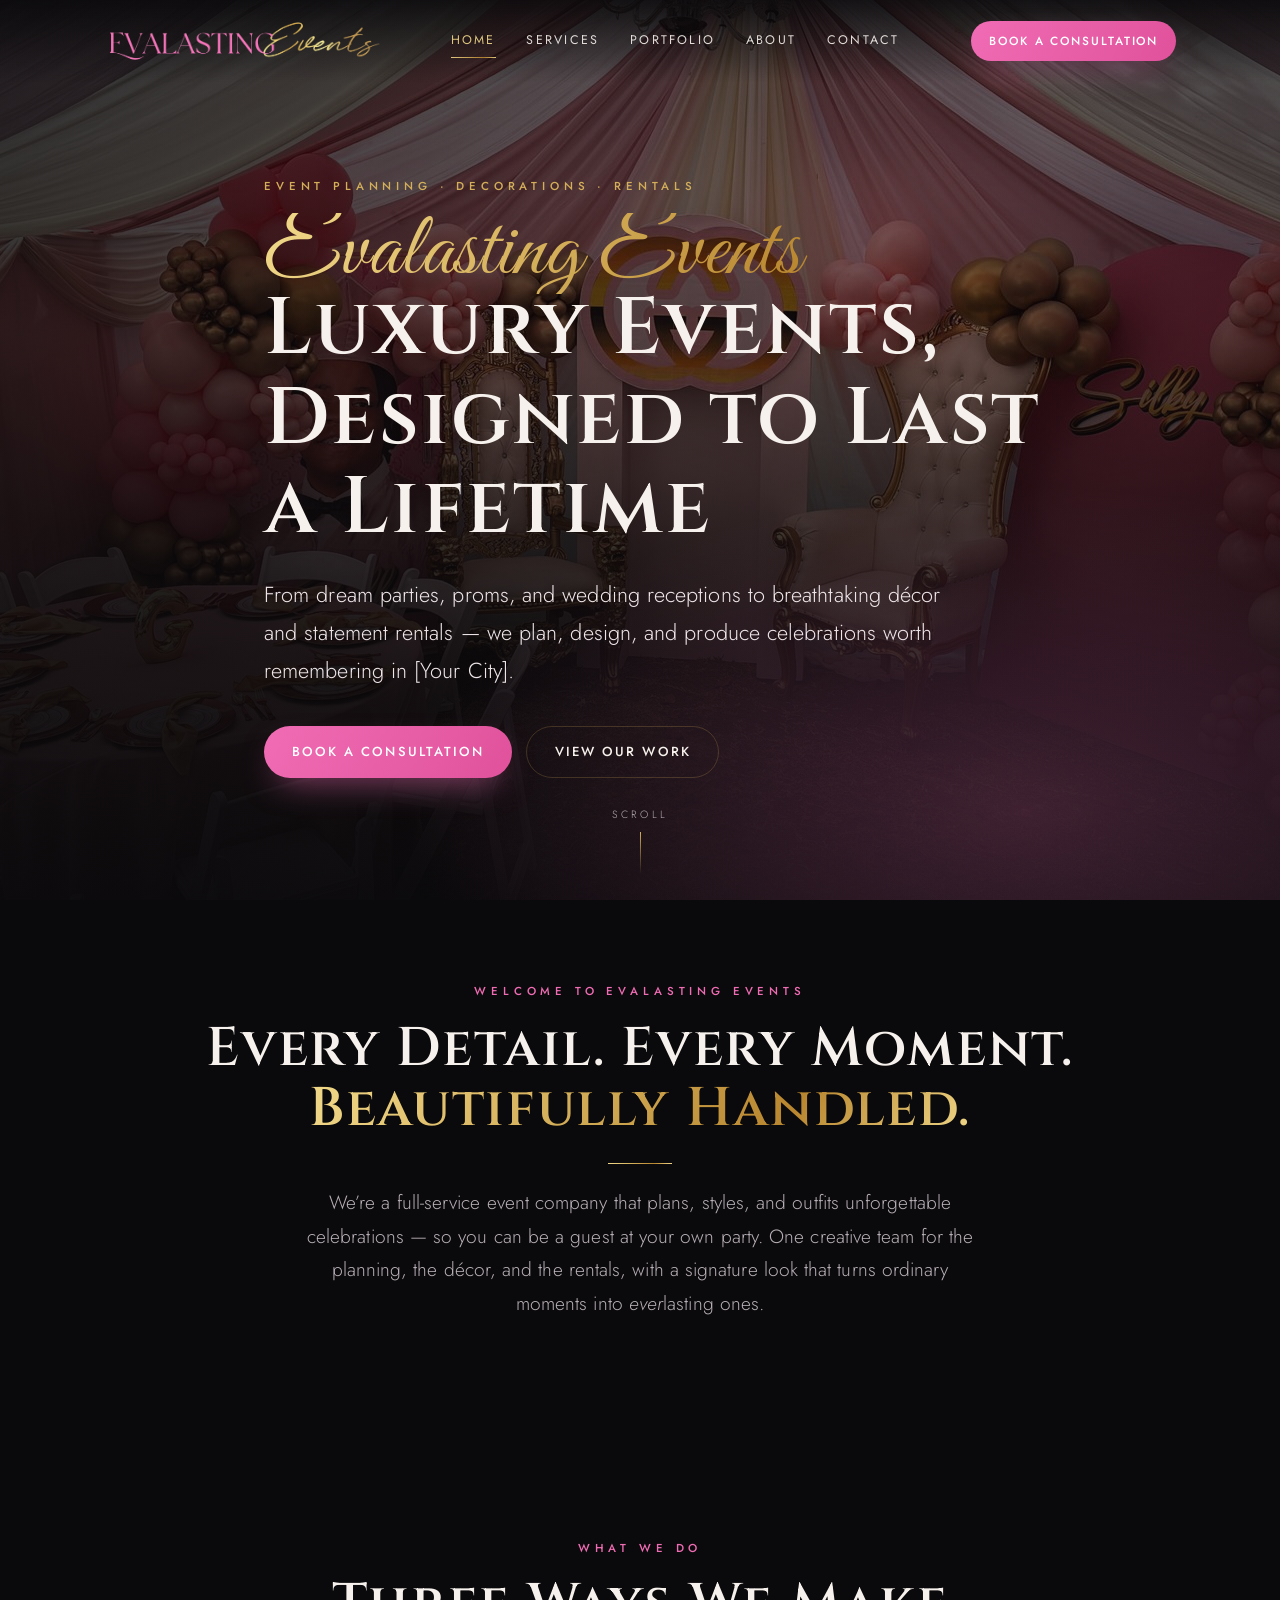
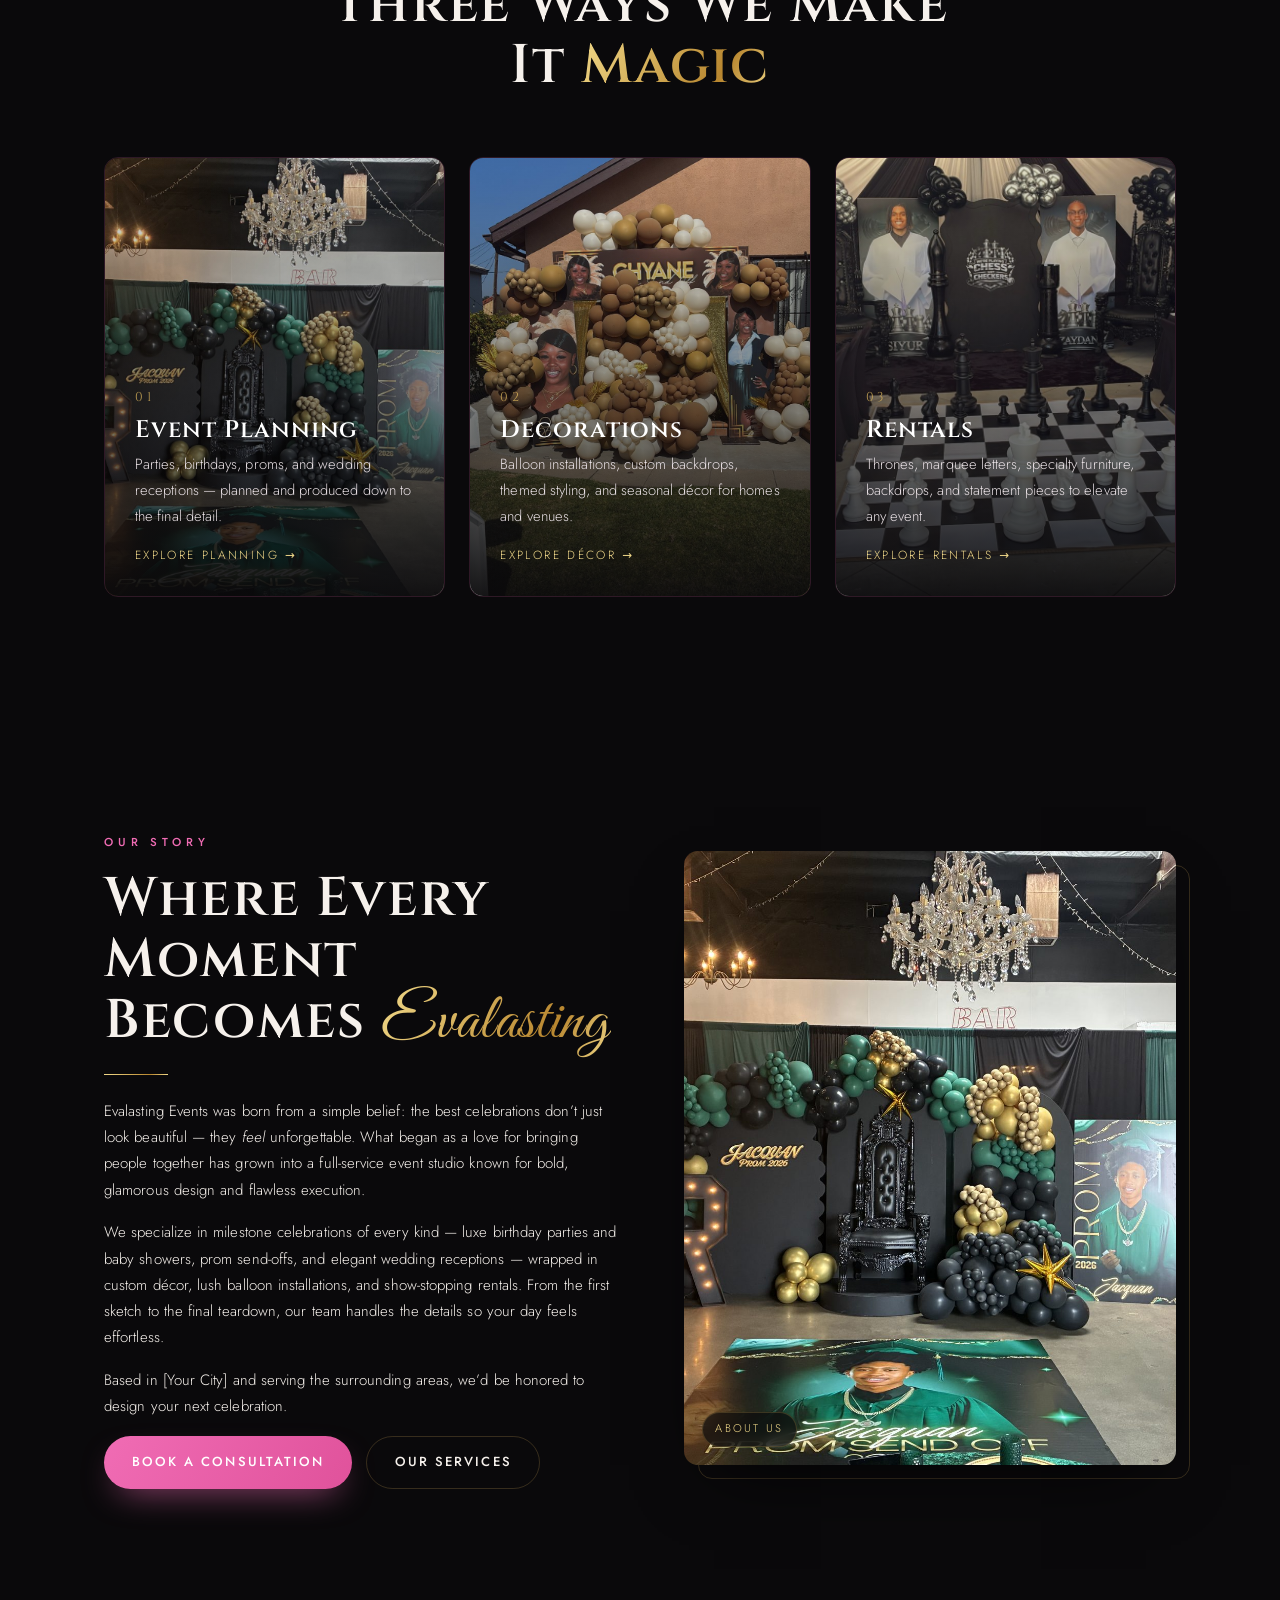
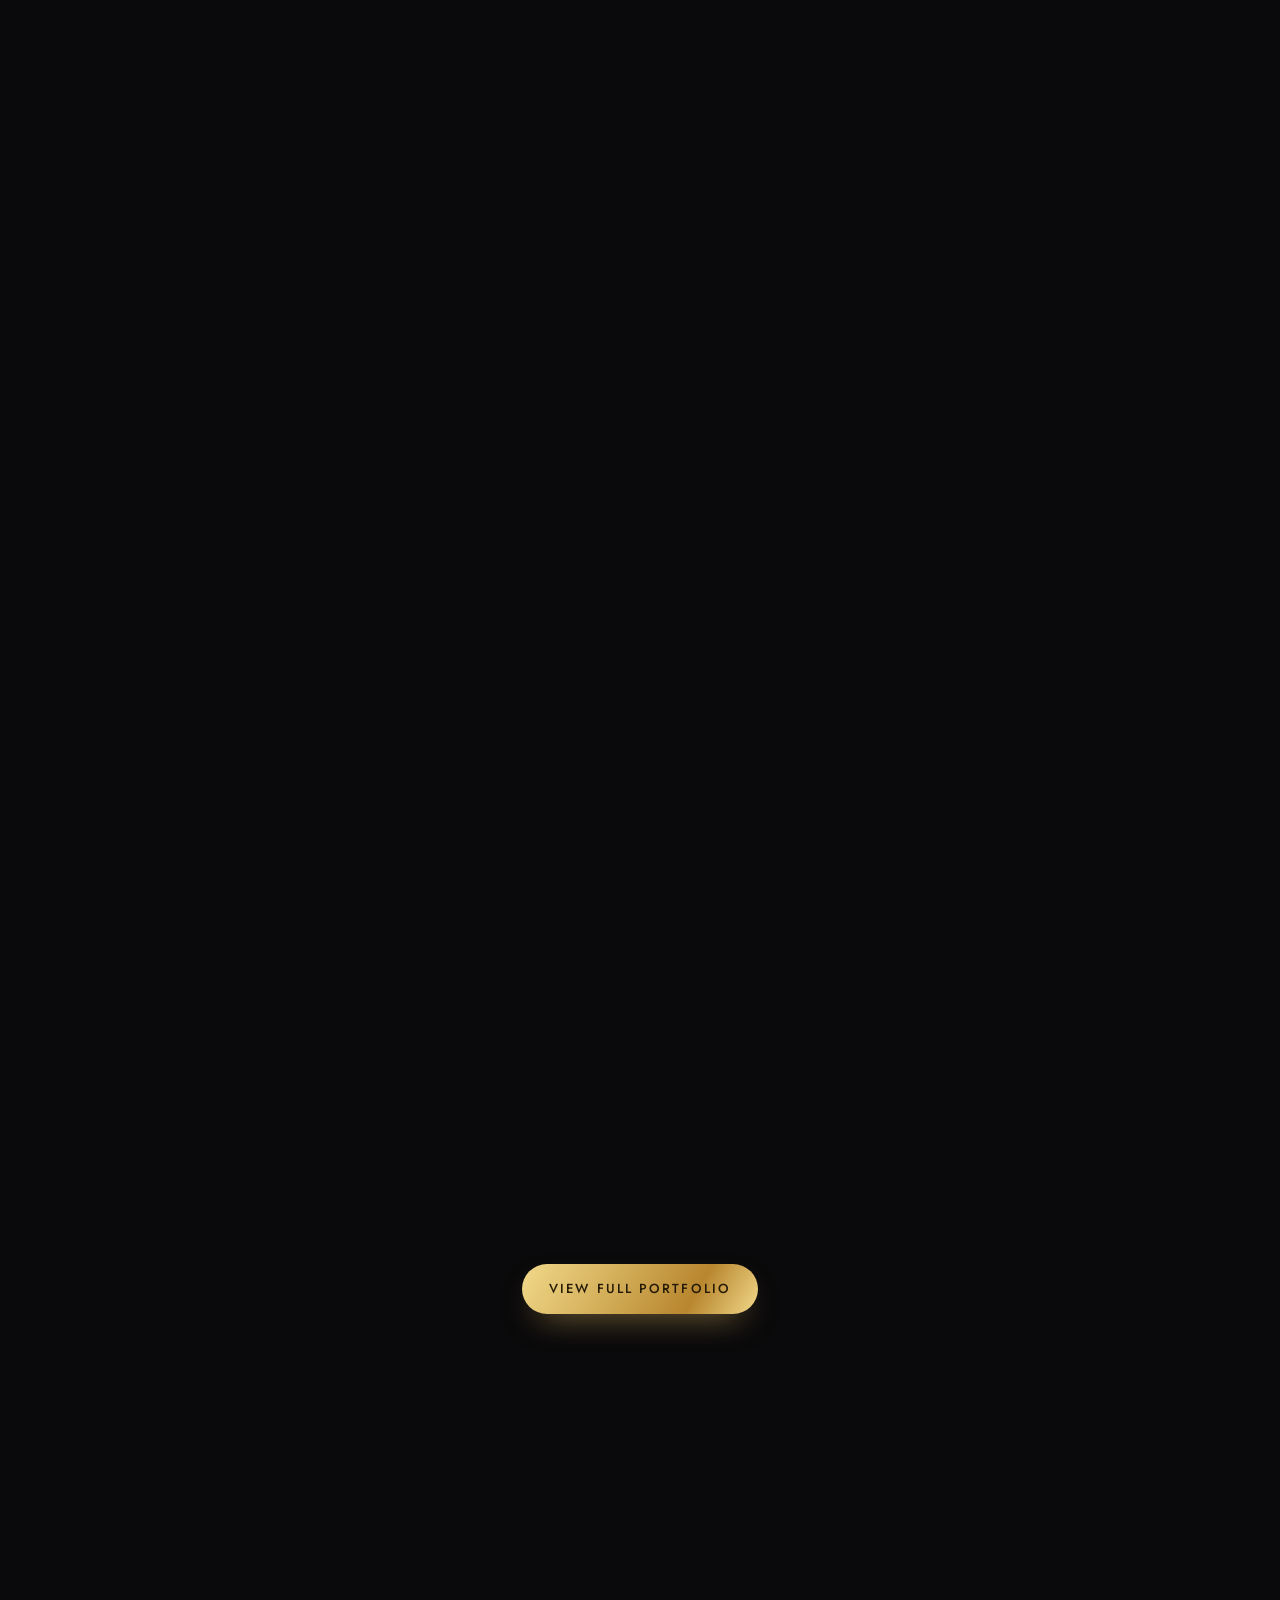
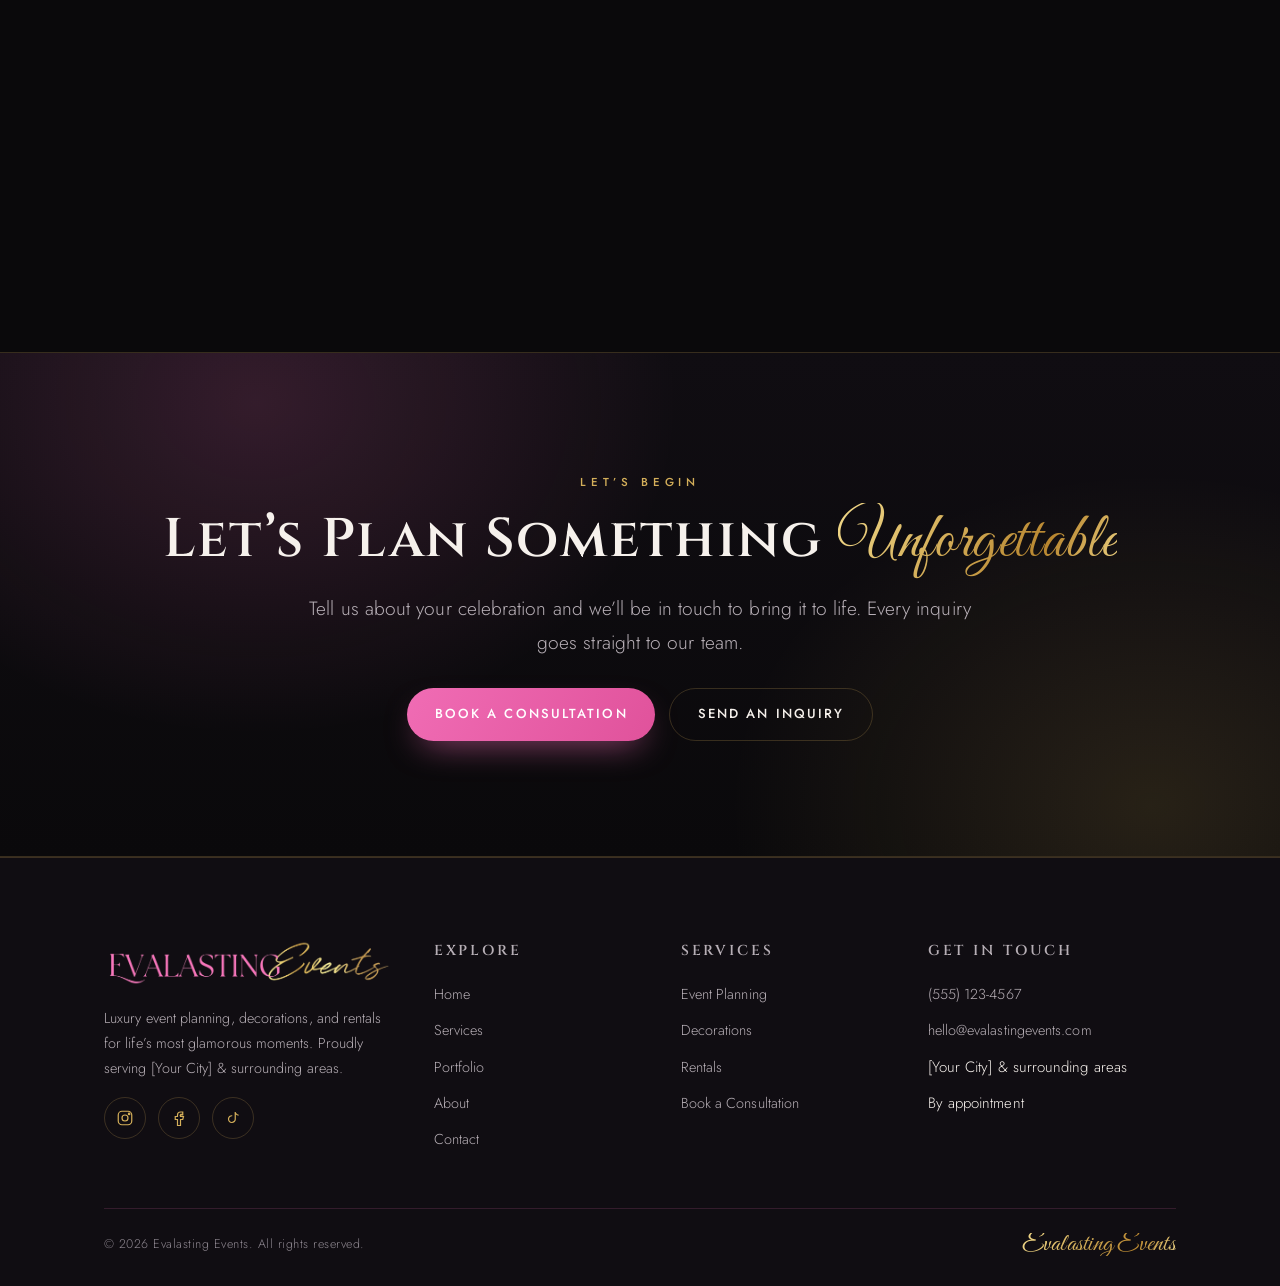
==== index.html @ ec98fe9d "Initial commit — Evalasting Events website" ====
<!DOCTYPE html>
<html lang="en">
<head>
<meta charset="UTF-8">
<meta name="viewport" content="width=device-width, initial-scale=1">
<title>Evalasting Events | Luxury Event Planning, Décor &amp; Rentals in [Your City]</title>
<meta name="description" content="Evalasting Events plans, designs, and produces unforgettable parties, proms, birthdays, and wedding receptions in [Your City]. Custom decorations, balloon installations, and statement event rentals.">
<meta name="keywords" content="event planning, party planner, decorations, event rentals, balloon installations, prom, wedding reception, birthday party, [Your City]">
<meta name="author" content="Evalasting Events">
<meta name="robots" content="index, follow">
<link rel="canonical" href="https://www.evalastingevents.com/">

<!-- Open Graph -->
<meta property="og:type" content="website">
<meta property="og:site_name" content="Evalasting Events">
<meta property="og:title" content="Evalasting Events | Luxury Event Planning, Décor &amp; Rentals">
<meta property="og:description" content="Unforgettable parties, proms, and celebrations — fully planned, beautifully designed, and styled with statement décor and rentals.">
<meta property="og:url" content="https://www.evalastingevents.com/">
<meta property="og:image" content="https://www.evalastingevents.com/assets/images/portfolio-pink-gold.jpg">
<meta name="twitter:card" content="summary_large_image">
<meta name="twitter:title" content="Evalasting Events | Luxury Event Planning, Décor &amp; Rentals">
<meta name="twitter:description" content="Unforgettable parties, proms, and celebrations — fully planned, beautifully designed, styled with statement décor and rentals.">
<meta name="twitter:image" content="https://www.evalastingevents.com/assets/images/portfolio-pink-gold.jpg">
<meta name="theme-color" content="#0a090b">

<!-- Icons & Manifest -->
<link rel="icon" href="assets/images/favicon.ico" sizes="any">
<link rel="icon" type="image/png" sizes="32x32" href="assets/images/favicon-32.png">
<link rel="apple-touch-icon" href="assets/images/apple-touch-icon.png">
<link rel="manifest" href="site.webmanifest">

<!-- Fonts -->
<link rel="preconnect" href="https://fonts.googleapis.com">
<link rel="preconnect" href="https://fonts.gstatic.com" crossorigin>
<link href="https://fonts.googleapis.com/css2?family=Cinzel:wght@500;600;700&family=Great+Vibes&family=Jost:wght@300;400;500;600&display=swap" rel="stylesheet">

<link rel="stylesheet" href="assets/css/styles.css">

<!-- Structured data -->
<script type="application/ld+json">
{
  "@context": "https://schema.org",
  "@graph": [
    {
      "@type": ["LocalBusiness","EventPlanner"],
      "@id": "https://www.evalastingevents.com/#business",
      "name": "Evalasting Events",
      "description": "Luxury event planning, decorations, and rentals for parties, proms, birthdays, and wedding receptions in [Your City].",
      "url": "https://www.evalastingevents.com/",
      "logo": "https://www.evalastingevents.com/assets/images/logo.png",
      "image": "https://www.evalastingevents.com/assets/images/portfolio-pink-gold.jpg",
      "telephone": "+1-555-123-4567",
      "email": "hello@evalastingevents.com",
      "priceRange": "$$-$$$",
      "areaServed": { "@type": "Place", "name": "[Your City] and surrounding areas" },
      "sameAs": [
        "https://www.instagram.com/evalastingevents",
        "https://www.facebook.com/evalastingevents",
        "https://www.tiktok.com/@evalastingevents"
      ],
      "makesOffer": [
        { "@type": "Offer", "itemOffered": { "@type": "Service", "name": "Event Planning" } },
        { "@type": "Offer", "itemOffered": { "@type": "Service", "name": "Decorations" } },
        { "@type": "Offer", "itemOffered": { "@type": "Service", "name": "Event Rentals" } }
      ]
    },
    {
      "@type": "WebSite",
      "@id": "https://www.evalastingevents.com/#website",
      "url": "https://www.evalastingevents.com/",
      "name": "Evalasting Events",
      "publisher": { "@id": "https://www.evalastingevents.com/#business" }
    },
    {
      "@type": "BreadcrumbList",
      "itemListElement": [
        { "@type": "ListItem", "position": 1, "name": "Home", "item": "https://www.evalastingevents.com/" }
      ]
    }
  ]
}
</script>
</head>
<body>

<!-- ===================== HEADER ===================== -->
<header class="site-header" id="top">
  <div class="wrap nav">
    <a class="brand" href="index.html" aria-label="Evalasting Events home">
      <img src="assets/images/logo.png" alt="Evalasting Events logo" width="268" height="44">
    </a>
    <nav class="nav-links" aria-label="Primary">
      <a href="index.html" class="active">Home</a>
      <a href="services.html">Services</a>
      <a href="portfolio.html">Portfolio</a>
      <a href="#about">About</a>
      <a href="contact.html">Contact</a>
      <a class="btn btn--sm" href="contact.html">Book a Consultation</a>
    </nav>
    <a class="btn btn--sm nav-cta" href="contact.html">Book a Consultation</a>
    <button class="nav-toggle" aria-label="Open menu" aria-expanded="false" aria-controls="primary-nav">
      <span></span><span></span><span></span>
    </button>
  </div>
</header>
<div class="nav-scrim" aria-hidden="true"></div>

<main>

<!-- ===================== HERO ===================== -->
<section class="hero" aria-label="Introduction">
  <div class="hero__bg pinkwash">
    <img src="assets/images/portfolio-pink-gold.jpg" alt="Pink and gold themed celebration with thrones, balloon garlands, and a custom monogram backdrop designed by Evalasting Events" fetchpriority="high" width="1600" height="900">
  </div>
  <div class="wrap hero__inner reveal in">
    <p class="eyebrow eyebrow--gold">Event Planning · Decorations · Rentals</p>
    <span class="script" style="font-size:clamp(3rem,8vw,5.6rem)">Evalasting&nbsp;Events</span>
    <h1>Luxury Events, Designed&nbsp;to&nbsp;Last a&nbsp;Lifetime</h1>
    <p class="hero__tagline">From dream parties, proms, and wedding receptions to breathtaking décor and statement rentals — we plan, design, and produce celebrations worth remembering in&nbsp;<span data-ee="area">[Your City]</span>.</p>
    <div class="btn-row">
      <a class="btn" href="contact.html">Book a Consultation</a>
      <a class="btn btn--ghost" href="portfolio.html">View Our Work</a>
    </div>
  </div>
  <div class="hero__scroll" aria-hidden="true">Scroll<span></span></div>
</section>

<!-- ===================== INTRO ===================== -->
<section class="section section--tight">
  <div class="wrap center">
    <p class="eyebrow reveal">Welcome to Evalasting Events</p>
    <h2 class="h-display reveal d1">Every Detail. Every Moment.<br><span class="gold-text">Beautifully Handled.</span></h2>
    <hr class="divider reveal d1">
    <p class="lead reveal d2">We’re a full-service event company that plans, styles, and outfits unforgettable celebrations — so you can be a guest at your own party. One creative team for the planning, the décor, and the rentals, with a signature look that turns ordinary moments into <em>ever</em>lasting ones.</p>
  </div>
</section>

<!-- ===================== SERVICE PILLARS ===================== -->
<section class="section" aria-label="Our services">
  <div class="wrap">
    <div class="sec-head center reveal">
      <p class="eyebrow">What We Do</p>
      <h2 class="h-display">Three Ways We Make It <span class="gold-text">Magic</span></h2>
    </div>
    <div class="pillars">
      <a class="pillar reveal" href="services.html#event-planning">
        <div class="pillar__bg"><img src="assets/images/portfolio-prom.jpg" alt="Emerald, black and gold prom send-off with marquee letters and a throne, fully produced by Evalasting Events" width="900" height="600" loading="lazy"></div>
        <span class="num">01</span>
        <h3>Event Planning</h3>
        <p>Parties, birthdays, proms, and wedding receptions — planned and produced down to the final detail.</p>
        <span class="more">Explore Planning</span>
      </a>
      <a class="pillar reveal d1" href="services.html#decorations">
        <div class="pillar__bg"><img src="assets/images/portfolio-gold-brown.jpg" alt="Gold, brown and cream balloon installation backdrop with custom signage by Evalasting Events" width="900" height="600" loading="lazy"></div>
        <span class="num">02</span>
        <h3>Decorations</h3>
        <p>Balloon installations, custom backdrops, themed styling, and seasonal décor for homes and venues.</p>
        <span class="more">Explore Décor</span>
      </a>
      <a class="pillar reveal d2" href="services.html#rentals">
        <div class="pillar__bg"><img src="assets/images/portfolio-chess.jpg" alt="Black and white chess-themed party with throne chairs, a giant chessboard, and an elegant tablescape from Evalasting Events rentals" width="900" height="600" loading="lazy"></div>
        <span class="num">03</span>
        <h3>Rentals</h3>
        <p>Thrones, marquee letters, specialty furniture, backdrops, and statement pieces to elevate any event.</p>
        <span class="more">Explore Rentals</span>
      </a>
    </div>
  </div>
</section>

<!-- ===================== ABOUT (deep-link target) ===================== -->
<section class="section" id="about" aria-label="About Evalasting Events">
  <div class="wrap split split--rev">
    <div class="split__media reveal">
      <img src="assets/images/portfolio-prom.jpg" alt="A glamorous Evalasting Events celebration with chandeliers, balloon garlands, and custom décor" width="800" height="1000" loading="lazy">
      <span class="frame" aria-hidden="true"></span>
      <span class="tag">About Us</span>
    </div>
    <div class="reveal d1">
      <p class="eyebrow">Our Story</p>
      <h2 class="h-display">Where Every Moment Becomes <span class="script" style="font-size:1.2em">Evalasting</span></h2>
      <hr class="divider">
      <p>Evalasting Events was born from a simple belief: the best celebrations don’t just look beautiful — they <em>feel</em> unforgettable. What began as a love for bringing people together has grown into a full-service event studio known for bold, glamorous design and flawless execution.</p>
      <p>We specialize in milestone celebrations of every kind — luxe birthday parties and baby showers, prom send-offs, and elegant wedding receptions — wrapped in custom décor, lush balloon installations, and show-stopping rentals. From the first sketch to the final teardown, our team handles the details so your day feels effortless.</p>
      <p>Based in <span data-ee="area">[Your City]</span> and serving the surrounding areas, we’d be honored to design your next celebration.</p>
      <div class="btn-row">
        <a class="btn" href="contact.html">Book a Consultation</a>
        <a class="btn btn--ghost" href="services.html">Our Services</a>
      </div>
    </div>
  </div>
</section>

<!-- ===================== WHY CHOOSE US ===================== -->
<section class="section section--tight" aria-label="Why choose Evalasting Events">
  <div class="wrap">
    <div class="sec-head center reveal">
      <p class="eyebrow">The Evalasting Difference</p>
      <h2 class="h-display">Why Clients <span class="gold-text">Choose Us</span></h2>
    </div>
    <div class="features">
      <div class="feature reveal">
        <div class="ico" aria-hidden="true">
          <svg width="22" height="22" viewBox="0 0 24 24" fill="none" stroke="currentColor" stroke-width="1.5"><path d="M12 2l2.6 6.6L21 9.3l-5 4.4L17.5 21 12 17.3 6.5 21 8 13.7 3 9.3l6.4-.7z"/></svg>
        </div>
        <h3>Full-Service, One Team</h3>
        <p>Planning, décor, and rentals under one roof — seamless from start to finish.</p>
      </div>
      <div class="feature reveal d1">
        <div class="ico" aria-hidden="true">
          <svg width="22" height="22" viewBox="0 0 24 24" fill="none" stroke="currentColor" stroke-width="1.5"><path d="M12 3v18M5 8l7-5 7 5M5 8v8l7 5 7-5V8"/></svg>
        </div>
        <h3>Custom, Themed Design</h3>
        <p>Every event is tailored to your vision, your colors, and your story.</p>
      </div>
      <div class="feature reveal d2">
        <div class="ico" aria-hidden="true">
          <svg width="22" height="22" viewBox="0 0 24 24" fill="none" stroke="currentColor" stroke-width="1.5"><circle cx="12" cy="12" r="9"/><path d="M8 12l2.5 2.5L16 9"/></svg>
        </div>
        <h3>Statement Décor &amp; Rentals</h3>
        <p>Thrones, balloon garlands, backdrops, and marquee letters that wow.</p>
      </div>
      <div class="feature reveal d3">
        <div class="ico" aria-hidden="true">
          <svg width="22" height="22" viewBox="0 0 24 24" fill="none" stroke="currentColor" stroke-width="1.5"><path d="M20 7L9 18l-5-5"/></svg>
        </div>
        <h3>Stress-Free Production</h3>
        <p>We handle setup, styling, and teardown — you simply enjoy the moment.</p>
      </div>
    </div>
  </div>
</section>

<!-- ===================== PORTFOLIO TEASER ===================== -->
<section class="section" aria-label="Recent work">
  <div class="wrap">
    <div class="sec-head center reveal">
      <p class="eyebrow">Recent Celebrations</p>
      <h2 class="h-display">A Glimpse of the <span class="gold-text">Glamour</span></h2>
    </div>
    <div class="teaser reveal d1">
      <figure class="shot"><img src="assets/images/portfolio-pink-gold-thumb.jpg" alt="Pink and gold throne celebration with balloon garlands" loading="lazy" width="900" height="1200"></figure>
      <figure class="shot"><img src="assets/images/portfolio-gold-brown-thumb.jpg" alt="Gold and brown milestone birthday balloon backdrop" loading="lazy" width="900" height="1200"></figure>
      <figure class="shot"><img src="assets/images/portfolio-chess-thumb.jpg" alt="Black and white chess-themed party tablescape" loading="lazy" width="900" height="1200"></figure>
      <figure class="shot"><img src="assets/images/portfolio-prom-thumb.jpg" alt="Emerald and gold prom send-off with marquee letters" loading="lazy" width="900" height="1200"></figure>
    </div>
    <div class="center" style="margin-top:36px">
      <a class="btn btn--gold" href="portfolio.html">View Full Portfolio</a>
    </div>
  </div>
</section>

<!-- ===================== TESTIMONIAL (sample — replace with a real review) ===================== -->
<section class="section" aria-label="Client testimonial">
  <div class="wrap">
    <div class="quote reveal">
      <div class="mark" aria-hidden="true">“</div>
      <blockquote>They turned our vision into something straight out of a dream. Every guest was speechless — the décor, the details, the energy. Truly an <span class="gold-text">evalasting</span> memory.</blockquote>
      <cite>— A Grateful Client · Milestone Celebration</cite>
    </div>
  </div>
</section>

<!-- ===================== CTA BAND ===================== -->
<section class="section cta-band" aria-label="Get started">
  <div class="wrap center reveal">
    <p class="eyebrow eyebrow--gold">Let’s Begin</p>
    <h2 class="h-display">Let’s Plan Something <span class="script" style="font-size:1.15em">Unforgettable</span></h2>
    <p class="lead" style="margin:1rem auto 1.8rem">Tell us about your celebration and we’ll be in touch to bring it to life. Every inquiry goes straight to our team.</p>
    <div class="btn-row" style="justify-content:center">
      <a class="btn" href="contact.html">Book a Consultation</a>
      <a class="btn btn--ghost" href="contact.html">Send an Inquiry</a>
    </div>
  </div>
</section>

</main>

<!-- ===================== FOOTER ===================== -->
<footer class="site-footer">
  <div class="wrap">
    <div class="footer-grid">
      <div>
        <a class="brand" href="index.html"><img src="assets/images/logo.png" alt="Evalasting Events logo" width="300" height="49"></a>
        <p>Luxury event planning, decorations, and rentals for life’s most glamorous moments. Proudly serving <span data-ee="area">[Your City]</span> &amp; surrounding areas.</p>
        <div class="socials">
          <a data-ee="instagram" href="https://www.instagram.com/evalastingevents" aria-label="Instagram" target="_blank" rel="noopener noreferrer"><svg width="18" height="18" viewBox="0 0 24 24" fill="none" stroke="currentColor" stroke-width="1.6"><rect x="3" y="3" width="18" height="18" rx="5"/><circle cx="12" cy="12" r="4"/><circle cx="17.5" cy="6.5" r="1"/></svg></a>
          <a data-ee="facebook" href="https://www.facebook.com/evalastingevents" aria-label="Facebook" target="_blank" rel="noopener noreferrer"><svg width="18" height="18" viewBox="0 0 24 24" fill="none" stroke="currentColor" stroke-width="1.6"><path d="M14 8h3V4h-3a4 4 0 0 0-4 4v2H7v4h3v8h4v-8h3l1-4h-4V8a1 1 0 0 1 1-1z"/></svg></a>
          <a data-ee="tiktok" href="https://www.tiktok.com/@evalastingevents" aria-label="TikTok" target="_blank" rel="noopener noreferrer"><svg width="18" height="18" viewBox="0 0 24 24" fill="none" stroke="currentColor" stroke-width="1.6"><path d="M15 4c.5 2.5 2 4 4.5 4.3M15 4v9.5a4.5 4.5 0 1 1-4-4.47"/></svg></a>
        </div>
      </div>
      <div>
        <p class="foot-h">Explore</p>
        <ul class="foot-links">
          <li><a href="index.html">Home</a></li>
          <li><a href="services.html">Services</a></li>
          <li><a href="portfolio.html">Portfolio</a></li>
          <li><a href="index.html#about">About</a></li>
          <li><a href="contact.html">Contact</a></li>
        </ul>
      </div>
      <div>
        <p class="foot-h">Services</p>
        <ul class="foot-links">
          <li><a href="services.html#event-planning">Event Planning</a></li>
          <li><a href="services.html#decorations">Decorations</a></li>
          <li><a href="services.html#rentals">Rentals</a></li>
          <li><a href="contact.html">Book a Consultation</a></li>
        </ul>
      </div>
      <div>
        <p class="foot-h">Get in Touch</p>
        <ul class="foot-links">
          <li><a data-ee="phone-link" href="tel:+15551234567">(555) 123-4567</a></li>
          <li><a data-ee="email-link" href="mailto:hello@evalastingevents.com">hello@evalastingevents.com</a></li>
          <li><span data-ee="area">[Your City]</span> &amp; surrounding areas</li>
          <li><span data-ee="hours-foot">By appointment</span></li>
        </ul>
      </div>
    </div>
    <div class="footer-bottom">
      <span>© <span id="year">2026</span> Evalasting Events. All rights reserved.</span>
      <span class="script">Evalasting Events</span>
    </div>
  </div>
</footer>

<script src="assets/js/config.js"></script>
<script src="assets/js/main.js"></script>
</body>
</html>
---- assets/css/styles.css ----
/* =============================================================
   EVALASTING EVENTS — Global Stylesheet
   Brand: black canvas, hot pink (#F06CB4) + gold (#D4AF5A)
   Fonts: Cinzel (display), Great Vibes (script), Jost (body)
   ============================================================= */

:root{
  --black:#0a090b;
  --black-2:#100d12;
  --panel:#16121a;
  --panel-2:#1d1822;
  --line:rgba(240,108,180,.16);
  --line-gold:rgba(212,175,90,.22);

  --pink:#f06cb4;
  --pink-deep:#e0529b;
  --pink-soft:#f7a7d2;
  --gold:#d4af5a;
  --gold-lite:#f1d98a;
  --gold-deep:#c9982f;

  --white:#f6f1ec;
  --muted:#b7afb6;
  --muted-2:#8e8790;

  --grad-gold:linear-gradient(120deg,#f1d98a 0%,#d4af5a 38%,#b8862f 72%,#f1d98a 100%);
  --grad-pink:linear-gradient(120deg,#f7a7d2,#f06cb4 55%,#e0529b);
  --grad-cta:linear-gradient(120deg,#f06cb4,#e0529b);

  --serif:"Cinzel",Georgia,"Times New Roman",serif;
  --script:"Great Vibes",cursive;
  --sans:"Jost","Century Gothic",system-ui,-apple-system,Segoe UI,Roboto,sans-serif;

  --maxw:1200px;
  --gutter:clamp(20px,5vw,64px);
  --radius:14px;
  --shadow:0 30px 70px -30px rgba(0,0,0,.8);
  --ease:cubic-bezier(.22,.61,.36,1);
}

*,*::before,*::after{box-sizing:border-box}
html{scroll-behavior:smooth;-webkit-text-size-adjust:100%}
@media (prefers-reduced-motion:reduce){html{scroll-behavior:auto}}
body{
  margin:0;
  background:var(--black);
  color:var(--white);
  font-family:var(--sans);
  font-weight:300;
  font-size:clamp(15px,1.05vw,17px);
  line-height:1.75;
  letter-spacing:.005em;
  overflow-x:hidden;
  -webkit-font-smoothing:antialiased;
  text-rendering:optimizeLegibility;
}
img{max-width:100%;display:block;height:auto}
a{color:inherit;text-decoration:none}
ul{margin:0;padding:0;list-style:none}
h1,h2,h3,h4{margin:0;font-weight:400;line-height:1.12;letter-spacing:.02em}
p{margin:0 0 1.1em}
:focus-visible{outline:2px solid var(--pink);outline-offset:3px;border-radius:4px}
::selection{background:var(--pink);color:#fff}

/* ---------- Layout helpers ---------- */
.wrap{width:100%;max-width:var(--maxw);margin:0 auto;padding-inline:var(--gutter)}
.section{padding-block:clamp(64px,9vw,128px)}
.section--tight{padding-block:clamp(48px,6vw,84px)}
.center{text-align:center}
.lead{font-size:clamp(1.05rem,1.5vw,1.25rem);color:var(--muted);max-width:62ch}
.center .lead{margin-inline:auto}

/* ---------- Typographic flourishes ---------- */
.eyebrow{
  font-family:var(--sans);
  font-weight:500;
  font-size:.72rem;
  letter-spacing:.42em;
  text-transform:uppercase;
  color:var(--pink);
  display:inline-block;
  margin-bottom:1.1rem;
}
.eyebrow--gold{color:var(--gold)}
.script{
  font-family:var(--script);
  font-weight:400;
  letter-spacing:.01em;
  background:var(--grad-gold);
  -webkit-background-clip:text;background-clip:text;
  -webkit-text-fill-color:transparent;color:var(--gold);
  line-height:.9;
}
h1,h2.h-display{
  font-family:var(--serif);
  font-weight:600;
  letter-spacing:.03em;
}
h2.h-display{font-size:clamp(2rem,4.6vw,3.4rem)}
h1{font-size:clamp(2.6rem,6.4vw,5rem)}
.h-sub{font-family:var(--serif);font-weight:500;font-size:clamp(1.3rem,2.4vw,1.85rem);letter-spacing:.04em}
.gold-text{
  background:var(--grad-gold);-webkit-background-clip:text;background-clip:text;
  -webkit-text-fill-color:transparent;color:var(--gold);
}
.divider{width:64px;height:1px;background:var(--grad-gold);margin:1.4rem 0;border:0}
.center .divider{margin-inline:auto}

/* ---------- Buttons ---------- */
.btn{
  --b:var(--grad-cta);
  display:inline-flex;align-items:center;gap:.6em;
  font-family:var(--sans);font-weight:500;font-size:.82rem;
  letter-spacing:.16em;text-transform:uppercase;
  padding:1.05em 2.1em;border-radius:50px;
  background-image:var(--b);color:#fff;
  border:0;cursor:pointer;position:relative;
  transition:transform .35s var(--ease),box-shadow .35s var(--ease),filter .35s var(--ease);
  box-shadow:0 14px 34px -14px rgba(240,108,180,.7);
}
.btn:hover{transform:translateY(-3px);box-shadow:0 22px 44px -14px rgba(240,108,180,.85);filter:brightness(1.05)}
.btn--gold{--b:var(--grad-gold);color:#241a05;box-shadow:0 14px 34px -16px rgba(212,175,90,.8)}
.btn--gold:hover{box-shadow:0 22px 44px -14px rgba(212,175,90,.9)}
.btn--ghost{
  background-image:none;background:transparent;color:var(--white);
  border:1px solid var(--line-gold);box-shadow:none;
}
.btn--ghost:hover{border-color:var(--gold);color:var(--gold-lite);box-shadow:none}
.btn--sm{padding:.85em 1.5em;font-size:.74rem}
.btn-row{display:flex;flex-wrap:wrap;gap:14px}
.center .btn-row{justify-content:center}

/* ---------- Header / Nav ---------- */
.site-header{
  position:fixed;inset:0 0 auto 0;z-index:100;
  transition:background .4s var(--ease),box-shadow .4s var(--ease),padding .4s var(--ease);
  padding-block:18px;
}
.site-header::after{content:"";position:absolute;inset:0;background:linear-gradient(180deg,rgba(10,9,11,.85),transparent);opacity:1;transition:opacity .4s;z-index:-1}
.site-header.scrolled{background:rgba(10,9,11,.92);backdrop-filter:blur(14px);box-shadow:0 1px 0 var(--line-gold),0 18px 40px -30px #000;padding-block:10px}
.site-header.scrolled::after{opacity:0}
.nav{display:flex;align-items:center;justify-content:space-between;gap:24px}
.brand{display:flex;align-items:center;gap:12px;flex-shrink:0}
.brand img{height:46px;width:auto;transition:height .4s var(--ease)}
.scrolled .brand img{height:38px}
.brand .brand-sub{display:none}
.nav-links{display:flex;align-items:center;gap:clamp(18px,2.4vw,38px)}
.nav-links a{
  font-size:.78rem;letter-spacing:.18em;text-transform:uppercase;
  font-weight:400;color:var(--white);position:relative;padding:6px 0;opacity:.9;
}
.nav-links a::after{content:"";position:absolute;left:0;bottom:0;width:0;height:1px;background:var(--grad-gold);transition:width .35s var(--ease)}
.nav-links a:hover{opacity:1}
.nav-links a:hover::after,.nav-links a.active::after{width:100%}
.nav-links a.active{color:var(--gold-lite)}
.nav-cta{margin-left:6px}
.nav-links .btn{display:none} /* in-menu CTA: hidden on desktop, shown in mobile drawer */
.nav-toggle{display:none;background:none;border:0;cursor:pointer;width:42px;height:42px;position:relative;z-index:120}
.nav-toggle span{position:absolute;left:9px;right:9px;height:2px;background:var(--white);border-radius:2px;transition:transform .35s var(--ease),opacity .25s}
.nav-toggle span:nth-child(1){top:14px}
.nav-toggle span:nth-child(2){top:20px}
.nav-toggle span:nth-child(3){top:26px}
.nav-open .nav-toggle span:nth-child(1){transform:translateY(6px) rotate(45deg)}
.nav-open .nav-toggle span:nth-child(2){opacity:0}
.nav-open .nav-toggle span:nth-child(3){transform:translateY(-6px) rotate(-45deg)}

/* ---------- Hero ---------- */
.hero{position:relative;min-height:100svh;display:flex;align-items:center;isolation:isolate;overflow:hidden}
.hero__bg{position:absolute;inset:0;z-index:-2}
.hero__bg img{width:100%;height:100%;object-fit:cover;object-position:center}
.hero__bg::after{content:"";position:absolute;inset:0;
  background:
    radial-gradient(120% 90% at 70% 20%,rgba(10,9,11,.25),rgba(10,9,11,.78) 70%),
    linear-gradient(180deg,rgba(10,9,11,.5) 0%,rgba(10,9,11,.35) 40%,rgba(10,9,11,.92) 100%);
}
.hero__bg.pinkwash::before{content:"";position:absolute;inset:0;z-index:1;background:radial-gradient(80% 60% at 80% 90%,rgba(240,108,180,.22),transparent 60%);mix-blend-mode:screen}
.hero__inner{position:relative;z-index:1;padding-block:140px 90px;max-width:880px}
.hero h1{margin-bottom:.1em}
.hero .script{font-size:clamp(3.2rem,9vw,6.6rem);display:block;margin-bottom:-.1em}
.hero__tagline{font-size:clamp(1.1rem,1.7vw,1.4rem);color:#efe6e9;max-width:54ch;margin:1.4rem 0 2.2rem;font-weight:300}
.hero__scroll{position:absolute;left:50%;bottom:26px;transform:translateX(-50%);z-index:1;color:var(--muted);font-size:.66rem;letter-spacing:.3em;text-transform:uppercase;display:flex;flex-direction:column;align-items:center;gap:8px}
.hero__scroll span{width:1px;height:42px;background:linear-gradient(var(--gold),transparent);animation:pulse 2.4s var(--ease) infinite}
@keyframes pulse{0%,100%{opacity:.3;transform:scaleY(.6)}50%{opacity:1;transform:scaleY(1)}}

/* page-top spacer hero (inner pages) */
.page-hero{position:relative;padding:170px 0 60px;text-align:center;overflow:hidden;isolation:isolate}
.page-hero::before{content:"";position:absolute;inset:0;z-index:-1;background:
  radial-gradient(70% 120% at 50% -10%,rgba(240,108,180,.16),transparent 60%),
  radial-gradient(60% 100% at 50% 120%,rgba(212,175,90,.10),transparent 60%),
  var(--black);}
.page-hero .crumbs{margin-top:1rem}

/* ---------- Breadcrumbs ---------- */
.crumbs{font-size:.72rem;letter-spacing:.16em;text-transform:uppercase;color:var(--muted-2)}
.crumbs a:hover{color:var(--gold)}
.crumbs span{color:var(--gold)}

/* ---------- Intro / generic two-col ---------- */
.split{display:grid;grid-template-columns:1.05fr 1fr;gap:clamp(32px,5vw,80px);align-items:center}
.split--rev .split__media{order:2}
.split__media{position:relative}
.split__media img{border-radius:var(--radius);width:100%;aspect-ratio:4/5;object-fit:cover;box-shadow:var(--shadow)}
.split__media .frame{position:absolute;inset:14px -14px -14px 14px;border:1px solid var(--line-gold);border-radius:var(--radius);z-index:-1}
.split__media .tag{position:absolute;bottom:18px;left:18px;background:rgba(10,9,11,.7);backdrop-filter:blur(6px);border:1px solid var(--line-gold);padding:.6em 1.1em;border-radius:50px;font-size:.7rem;letter-spacing:.2em;text-transform:uppercase;color:var(--gold-lite)}

/* ---------- Services pillars (cards) ---------- */
.pillars{display:grid;grid-template-columns:repeat(3,1fr);gap:24px}
.pillar{
  position:relative;border-radius:var(--radius);overflow:hidden;
  min-height:440px;display:flex;flex-direction:column;justify-content:flex-end;
  padding:30px;color:#fff;isolation:isolate;
  border:1px solid var(--line);
  transition:transform .5s var(--ease),box-shadow .5s var(--ease);
}
.pillar:hover{transform:translateY(-6px);box-shadow:var(--shadow)}
.pillar__bg{position:absolute;inset:0;z-index:-2}
.pillar__bg img{width:100%;height:100%;object-fit:cover;transition:transform .8s var(--ease)}
.pillar:hover .pillar__bg img{transform:scale(1.07)}
.pillar::after{content:"";position:absolute;inset:0;z-index:-1;background:linear-gradient(180deg,rgba(10,9,11,.1) 0%,rgba(10,9,11,.5) 55%,rgba(10,9,11,.95) 100%)}
.pillar .num{font-family:var(--serif);font-size:.8rem;letter-spacing:.3em;color:var(--gold);opacity:.85}
.pillar h3{font-family:var(--serif);font-weight:600;font-size:1.5rem;letter-spacing:.04em;margin:.5rem 0 .5rem}
.pillar p{font-size:.92rem;color:#e7dfe3;margin-bottom:1rem}
.pillar .more{font-size:.74rem;letter-spacing:.2em;text-transform:uppercase;color:var(--gold-lite);display:inline-flex;gap:.5em;align-items:center}
.pillar .more::after{content:"→";transition:transform .35s var(--ease)}
.pillar:hover .more::after{transform:translateX(5px)}

/* ---------- Feature strip (why choose us) ---------- */
.features{display:grid;grid-template-columns:repeat(4,1fr);gap:20px}
.feature{padding:30px 24px;border:1px solid var(--line);border-radius:var(--radius);background:linear-gradient(180deg,var(--panel),var(--black-2));text-align:center}
.feature .ico{width:48px;height:48px;margin:0 auto 16px;display:grid;place-items:center;border-radius:50%;border:1px solid var(--line-gold);color:var(--gold)}
.feature h3{font-family:var(--serif);font-weight:600;font-size:1.05rem;letter-spacing:.06em;margin-bottom:.4rem}
.feature p{font-size:.85rem;color:var(--muted);margin:0}

/* ---------- Stats ---------- */
.stats{display:flex;flex-wrap:wrap;justify-content:center;gap:clamp(28px,6vw,80px);text-align:center}
.stat .n{font-family:var(--serif);font-weight:600;font-size:clamp(2.2rem,4vw,3rem);line-height:1}
.stat .l{font-size:.74rem;letter-spacing:.24em;text-transform:uppercase;color:var(--muted);margin-top:.5rem}

/* ---------- Section heading block ---------- */
.sec-head{max-width:640px;margin-bottom:clamp(36px,5vw,60px)}
.center.sec-head{margin-inline:auto}

/* ---------- Portfolio grid ---------- */
.gallery{display:grid;grid-template-columns:repeat(12,1fr);gap:16px;grid-auto-flow:dense}
.shot{position:relative;overflow:hidden;border-radius:var(--radius);border:1px solid var(--line);cursor:pointer;background:var(--panel)}
.shot img{width:100%;height:100%;object-fit:cover;transition:transform .8s var(--ease)}
.shot::after{content:"";position:absolute;inset:0;background:linear-gradient(180deg,transparent 45%,rgba(10,9,11,.9));opacity:0;transition:opacity .45s var(--ease)}
.shot figcaption{position:absolute;left:20px;right:20px;bottom:18px;z-index:2;opacity:0;transform:translateY(10px);transition:opacity .45s var(--ease),transform .45s var(--ease)}
.shot figcaption .t{font-family:var(--serif);font-weight:600;font-size:1.1rem;letter-spacing:.04em;display:block}
.shot figcaption .c{font-size:.72rem;letter-spacing:.2em;text-transform:uppercase;color:var(--gold-lite)}
.shot:hover img{transform:scale(1.06)}
.shot:hover::after{opacity:1}
.shot:hover figcaption{opacity:1;transform:none}
.shot .zoom{position:absolute;top:14px;right:14px;z-index:2;width:38px;height:38px;border-radius:50%;display:grid;place-items:center;background:rgba(10,9,11,.55);border:1px solid var(--line-gold);color:var(--gold-lite);opacity:0;transform:scale(.8);transition:.4s var(--ease)}
.shot:hover .zoom{opacity:1;transform:none}
.gallery .span-7{grid-column:span 7}
.gallery .span-5{grid-column:span 5}
.gallery .span-6{grid-column:span 6}
.gallery .span-4{grid-column:span 4}
.gallery .span-12{grid-column:span 12}
.shot.tall{aspect-ratio:auto}
.shot.wide{aspect-ratio:16/10}

/* teaser variant (home) */
.teaser{display:grid;grid-template-columns:repeat(4,1fr);gap:14px}
.teaser .shot{aspect-ratio:3/4}

/* portfolio page grid */
.pgrid{display:grid;grid-template-columns:1fr 1fr;gap:18px}
.pgrid .shot{aspect-ratio:4/3}
.pgrid .shot.feature{grid-column:1 / -1;aspect-ratio:21/9}
@media (max-width:680px){.pgrid{grid-template-columns:1fr}.pgrid .shot,.pgrid .shot.feature{aspect-ratio:4/3}}

/* ---------- Lightbox ---------- */
.lightbox{position:fixed;inset:0;z-index:300;background:rgba(6,5,7,.96);display:none;align-items:center;justify-content:center;padding:5vw}
.lightbox.open{display:flex}
.lightbox img{max-width:92vw;max-height:84vh;border-radius:10px;box-shadow:var(--shadow)}
.lightbox .lb-cap{position:absolute;bottom:4vh;left:0;right:0;text-align:center;color:var(--muted);font-size:.78rem;letter-spacing:.18em;text-transform:uppercase}
.lightbox .lb-cap b{color:var(--gold-lite);font-family:var(--serif);font-weight:600;letter-spacing:.04em}
.lb-btn{position:absolute;background:rgba(255,255,255,.06);border:1px solid var(--line-gold);color:#fff;width:52px;height:52px;border-radius:50%;cursor:pointer;font-size:1.4rem;display:grid;place-items:center;transition:.3s}
.lb-btn:hover{background:var(--pink);border-color:var(--pink)}
.lb-close{top:4vh;right:4vw}
.lb-prev{left:3vw;top:50%;transform:translateY(-50%)}
.lb-next{right:3vw;top:50%;transform:translateY(-50%)}

/* ---------- Testimonial ---------- */
.quote{max-width:880px;margin:0 auto;text-align:center;position:relative}
.quote .mark{font-family:var(--serif);font-size:6rem;line-height:.6;color:var(--pink);opacity:.5}
.quote blockquote{font-family:var(--serif);font-weight:500;font-size:clamp(1.3rem,2.7vw,2rem);line-height:1.45;letter-spacing:.02em;margin:0 0 1.4rem}
.quote cite{font-style:normal;font-size:.78rem;letter-spacing:.24em;text-transform:uppercase;color:var(--gold)}

/* ---------- CTA band ---------- */
.cta-band{position:relative;text-align:center;overflow:hidden;isolation:isolate;border-block:1px solid var(--line-gold)}
.cta-band::before{content:"";position:absolute;inset:0;z-index:-1;background:
  radial-gradient(60% 120% at 20% 10%,rgba(240,108,180,.16),transparent 55%),
  radial-gradient(60% 120% at 90% 90%,rgba(212,175,90,.14),transparent 55%),
  linear-gradient(180deg,var(--black-2),var(--black));}
.cta-band h2{margin-bottom:.4em}

/* ---------- Services detail sections ---------- */
.svc{scroll-margin-top:90px}
section[id]{scroll-margin-top:88px}
.svc + .svc{border-top:1px solid var(--line)}
.svc__list{display:grid;grid-template-columns:1fr 1fr;gap:.4em 1.6em;margin:1.4rem 0 1.8rem}
.svc__list li{position:relative;padding-left:1.5em;font-size:.95rem;color:var(--muted)}
.svc__list li::before{content:"✦";position:absolute;left:0;color:var(--gold);font-size:.8em;top:.15em}

/* ---------- Contact ---------- */
.contact-grid{display:grid;grid-template-columns:1fr 1.1fr;gap:clamp(32px,5vw,64px);align-items:start}
.contact-card{border:1px solid var(--line);border-radius:var(--radius);background:linear-gradient(180deg,var(--panel),var(--black-2));padding:clamp(24px,4vw,40px)}
.contact-info li{display:flex;gap:16px;align-items:flex-start;padding:16px 0;border-bottom:1px solid var(--line)}
.contact-info li:last-child{border-bottom:0}
.contact-info .ico{flex-shrink:0;width:42px;height:42px;border-radius:50%;display:grid;place-items:center;border:1px solid var(--line-gold);color:var(--gold)}
.contact-info .k{font-size:.7rem;letter-spacing:.22em;text-transform:uppercase;color:var(--muted-2);display:block;margin-bottom:2px}
.contact-info .v{color:var(--white);font-size:1rem}
.contact-info a.v:hover{color:var(--gold-lite)}
.form-embed{min-height:520px;border-radius:12px;overflow:hidden}
.form-embed iframe{width:100%;border:0;min-height:520px;display:block;background:#fff;border-radius:12px}
.form-placeholder{
  border:1px dashed var(--line-gold);border-radius:12px;padding:32px;
  background:repeating-linear-gradient(135deg,rgba(255,255,255,.012) 0 14px,transparent 14px 28px),var(--panel);
}
.form-placeholder .fp-badge{display:inline-block;font-size:.66rem;letter-spacing:.24em;text-transform:uppercase;color:var(--gold);border:1px solid var(--line-gold);border-radius:50px;padding:.4em 1em;margin-bottom:18px}
.form-placeholder label{display:block;font-size:.72rem;letter-spacing:.16em;text-transform:uppercase;color:var(--muted);margin:14px 0 6px}
.form-placeholder .fld{height:46px;border-radius:8px;border:1px solid var(--line);background:var(--black-2)}
.form-placeholder .fld.area{height:110px}
.form-placeholder .note{margin-top:18px;font-size:.82rem;color:var(--muted-2)}
.form-placeholder .note code{color:var(--gold-lite);background:rgba(212,175,90,.08);padding:.1em .45em;border-radius:5px;font-size:.92em}

/* custom inquiry form */
.ee-hp{position:absolute!important;left:-9999px!important;width:1px;height:1px;overflow:hidden}
.ee-form .form-grid{display:grid;grid-template-columns:1fr 1fr;gap:16px}
.ee-form .field{display:flex;flex-direction:column;min-width:0}
.ee-form .field--full{grid-column:1 / -1}
.ee-form label{font-size:.7rem;letter-spacing:.16em;text-transform:uppercase;color:var(--muted);margin-bottom:7px}
.ee-form .req{color:var(--pink)}
.ee-form .optional{color:var(--muted-2);text-transform:none;letter-spacing:0;font-size:.85em}
.ee-form input,.ee-form select,.ee-form textarea{
  width:100%;background:var(--black-2);border:1px solid var(--line);border-radius:9px;color:var(--white);
  font-family:var(--sans);font-weight:300;font-size:.95rem;padding:12px 14px;transition:border-color .25s,box-shadow .25s;
}
.ee-form textarea{resize:vertical;min-height:108px;line-height:1.6}
.ee-form select{
  appearance:none;-webkit-appearance:none;cursor:pointer;padding-right:40px;
  background-image:url("data:image/svg+xml;utf8,<svg xmlns='http://www.w3.org/2000/svg' width='14' height='14' viewBox='0 0 24 24' fill='none' stroke='%23d4af5a' stroke-width='2'><path d='M6 9l6 6 6-6'/></svg>");
  background-repeat:no-repeat;background-position:right 14px center;
}
.ee-form input:focus,.ee-form select:focus,.ee-form textarea:focus{outline:none;border-color:var(--pink);box-shadow:0 0 0 3px rgba(240,108,180,.16)}
.ee-form input::placeholder,.ee-form textarea::placeholder{color:var(--muted-2)}
.ee-form input[type=date]{color:var(--white)}
.ee-form input[type=date]::-webkit-calendar-picker-indicator{filter:invert(.8) sepia(1) saturate(3) hue-rotate(5deg);cursor:pointer}
.ee-form .field.invalid input,.ee-form .field.invalid select,.ee-form .field.invalid textarea{border-color:#ff6b6b;box-shadow:0 0 0 3px rgba(255,107,107,.12)}
.ee-form .err{color:#ff9a9a;font-size:.74rem;margin-top:6px;display:none}
.ee-form .field.invalid .err{display:block}
.ee-form .check{flex-direction:row;align-items:center;gap:10px;text-transform:none;letter-spacing:0;font-size:.86rem;color:var(--muted);margin:0;cursor:pointer}
.ee-form .check input{width:auto;margin:0;accent-color:var(--pink)}
.ee-form #inquiry-submit{margin-top:22px;width:100%;justify-content:center}
.ee-form #inquiry-submit[disabled]{opacity:.6;cursor:progress}
.form-status{margin-top:12px;font-size:.85rem;min-height:1em;color:var(--muted)}
.form-status.error{color:#ff9a9a}
.form-success{text-align:center;padding:34px 12px;animation:fadeUp .6s var(--ease)}
@keyframes fadeUp{from{opacity:0;transform:translateY(14px)}to{opacity:1;transform:none}}
.form-success .fs-ico{width:60px;height:60px;margin:0 auto 18px;border-radius:50%;display:grid;place-items:center;font-size:1.7rem;color:#241a05;background:var(--grad-gold);box-shadow:0 14px 30px -14px rgba(212,175,90,.7)}
.form-success h3{font-family:var(--serif);font-weight:600;font-size:1.6rem;letter-spacing:.04em;margin-bottom:.5rem}
.form-success p{color:var(--muted);max-width:36ch;margin-inline:auto}
@media (max-width:560px){.ee-form .form-grid{grid-template-columns:1fr}}

/* FAQ */
.faq{max-width:820px;margin-inline:auto}
.faq details{border:1px solid var(--line);border-radius:12px;background:var(--panel);margin-bottom:12px;overflow:hidden}
.faq summary{cursor:pointer;padding:20px 24px;font-family:var(--serif);font-weight:600;font-size:1.05rem;letter-spacing:.03em;list-style:none;display:flex;justify-content:space-between;gap:16px;align-items:center}
.faq summary::-webkit-details-marker{display:none}
.faq summary::after{content:"+";color:var(--gold);font-size:1.4rem;transition:transform .3s}
.faq details[open] summary::after{transform:rotate(45deg)}
.faq details p{padding:0 24px 22px;margin:0;color:var(--muted);font-size:.95rem}

/* ---------- Footer ---------- */
.site-footer{position:relative;border-top:1px solid var(--line-gold);background:var(--black-2);padding-block:clamp(54px,7vw,80px) 30px}
.footer-grid{display:grid;grid-template-columns:1.4fr 1fr 1fr 1.2fr;gap:40px}
.site-footer .brand img{height:50px;margin-bottom:18px}
.site-footer p{color:var(--muted);font-size:.9rem}
.foot-h{font-family:var(--serif);font-weight:600;font-size:.85rem;letter-spacing:.2em;text-transform:uppercase;color:var(--gold-lite);margin-bottom:18px}
.foot-links li{margin-bottom:10px}
.foot-links a{color:var(--muted);font-size:.9rem;transition:color .3s}
.foot-links a:hover{color:var(--gold-lite)}
.socials{display:flex;gap:12px;margin-top:8px}
.socials a{width:42px;height:42px;border-radius:50%;border:1px solid var(--line-gold);display:grid;place-items:center;color:var(--gold);transition:.3s}
.socials a:hover{background:var(--pink);border-color:var(--pink);color:#fff;transform:translateY(-3px)}
.footer-bottom{margin-top:46px;padding-top:24px;border-top:1px solid var(--line);display:flex;flex-wrap:wrap;gap:10px;justify-content:space-between;align-items:center;color:var(--muted-2);font-size:.78rem;letter-spacing:.04em}
.footer-bottom .script{font-size:1.6rem}

/* ---------- Reveal animation ---------- */
.reveal{opacity:0;transform:translateY(26px);transition:opacity .9s var(--ease),transform .9s var(--ease)}
.reveal.in{opacity:1;transform:none}
.reveal.d1{transition-delay:.08s}.reveal.d2{transition-delay:.16s}.reveal.d3{transition-delay:.24s}.reveal.d4{transition-delay:.32s}
@media (prefers-reduced-motion:reduce){.reveal{opacity:1;transform:none;transition:none}.hero__scroll span{animation:none}}

/* ---------- Responsive ---------- */
@media (max-width:980px){
  .pillars{grid-template-columns:1fr 1fr}
  .features{grid-template-columns:1fr 1fr}
  .footer-grid{grid-template-columns:1fr 1fr}
  .split{grid-template-columns:1fr}
  .split--rev .split__media{order:0}
  .split__media img{aspect-ratio:16/11}
  .contact-grid{grid-template-columns:1fr}
  .gallery .span-7,.gallery .span-5,.gallery .span-6,.gallery .span-4{grid-column:span 6}
  .teaser{grid-template-columns:1fr 1fr}
}
@media (max-width:680px){
  .nav-links{
    position:fixed;inset:0 0 0 auto;width:min(80vw,330px);
    flex-direction:column;justify-content:center;gap:26px;
    background:linear-gradient(160deg,var(--panel-2),var(--black));
    padding:40px;transform:translateX(100%);transition:transform .45s var(--ease);
    border-left:1px solid var(--line-gold);box-shadow:var(--shadow);
  }
  .nav-links a{font-size:1rem}
  .nav-open .nav-links{transform:none}
  .nav-toggle{display:block}
  .nav-cta{display:none}
  .nav-links .btn{display:inline-flex}
  .pillars{grid-template-columns:1fr}
  .features{grid-template-columns:1fr}
  .footer-grid{grid-template-columns:1fr}
  .gallery{grid-template-columns:repeat(6,1fr)}
  .teaser{grid-template-columns:1fr 1fr}
  .svc__list{grid-template-columns:1fr}
  .hero__inner{padding-block:120px 80px}
  body{font-size:15.5px}
}
.nav-scrim{position:fixed;inset:0;background:rgba(6,5,7,.6);opacity:0;visibility:hidden;transition:.4s;z-index:90}
.nav-open .nav-scrim{opacity:1;visibility:visible}
@media (min-width:681px){.nav-scrim{display:none}}
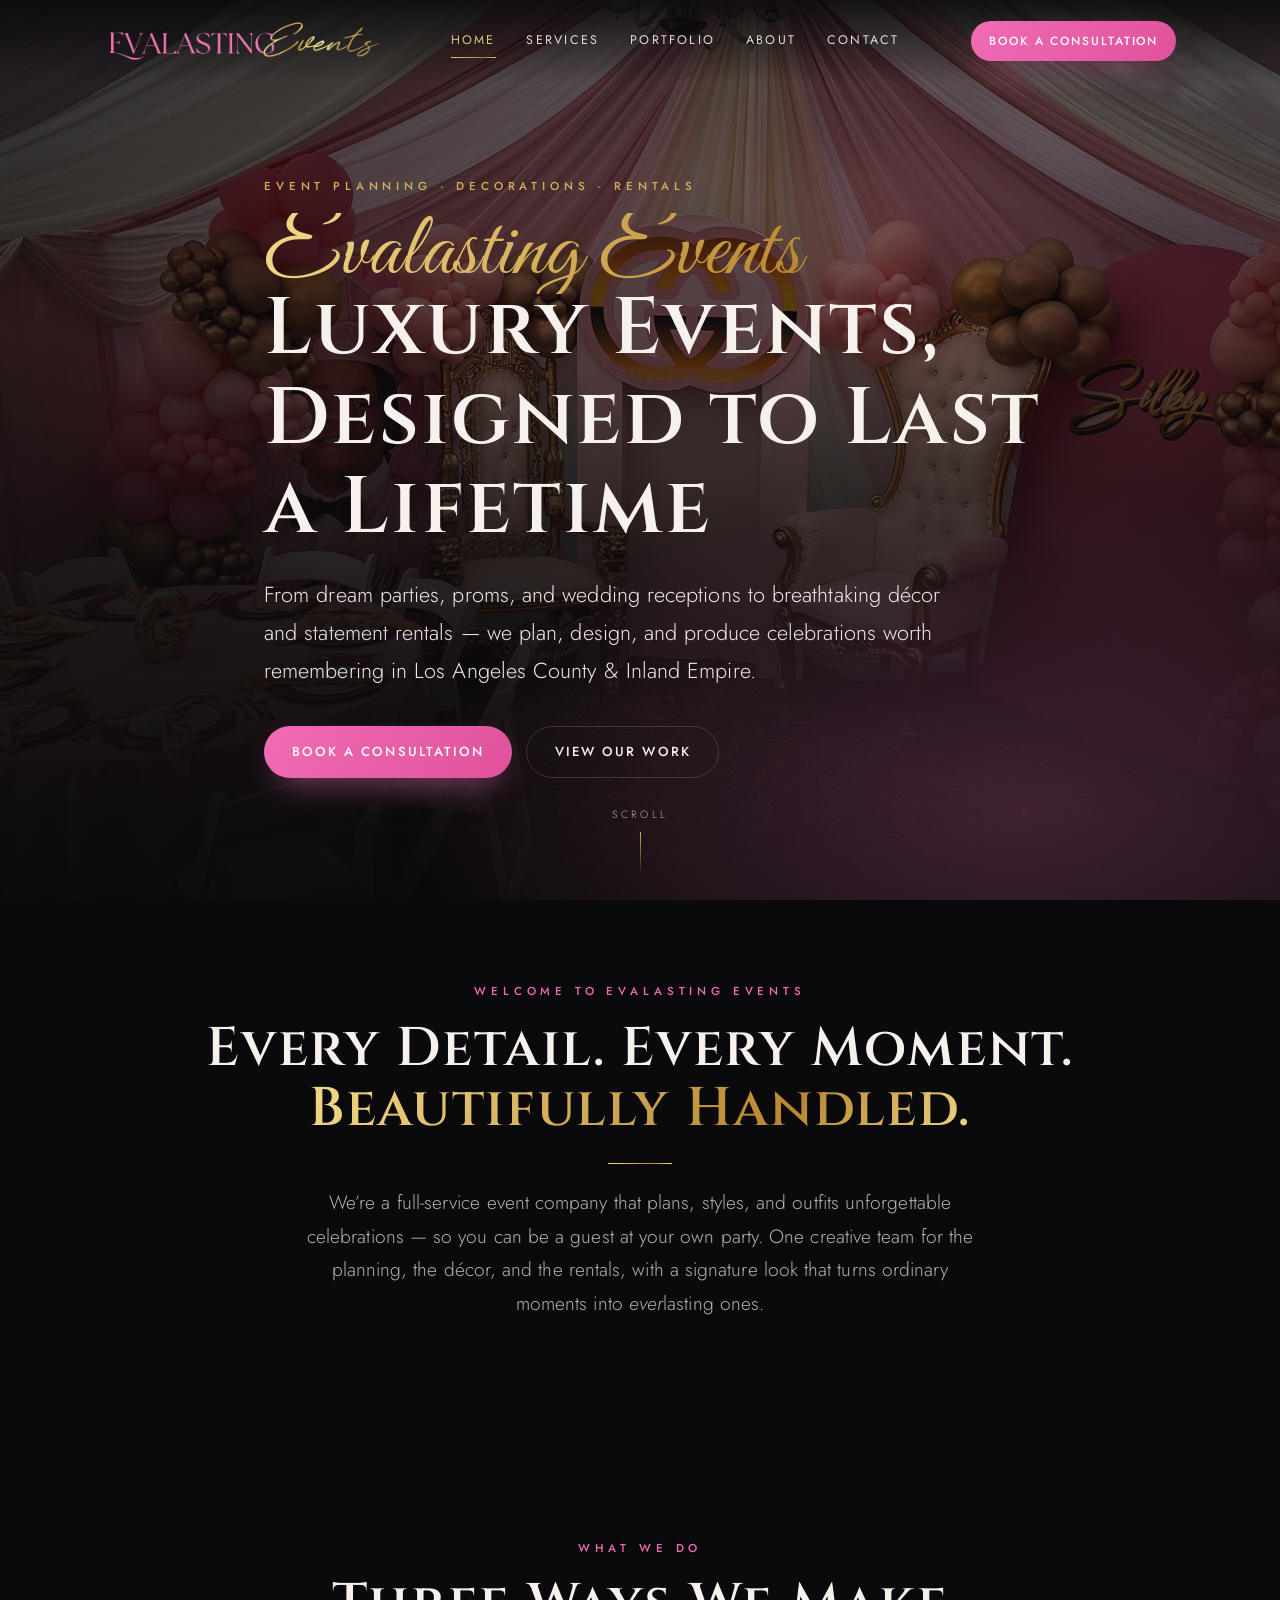
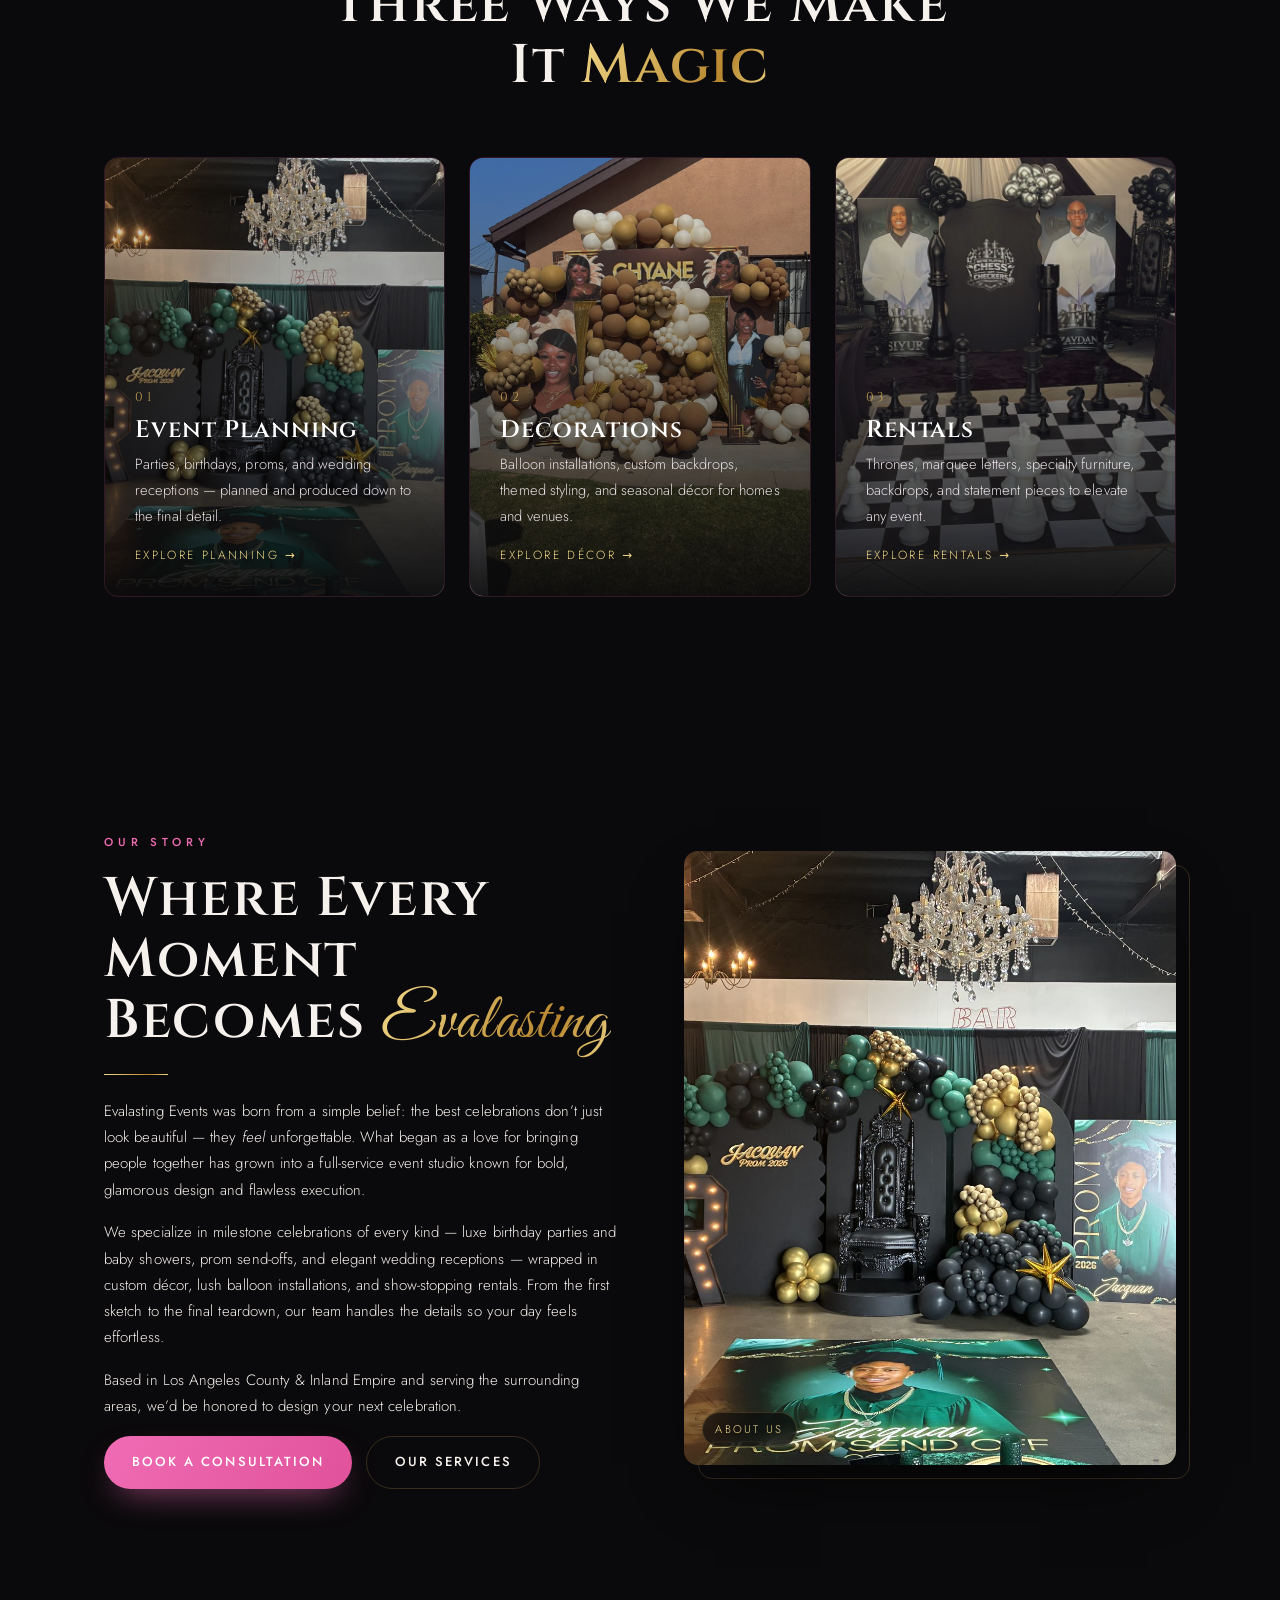
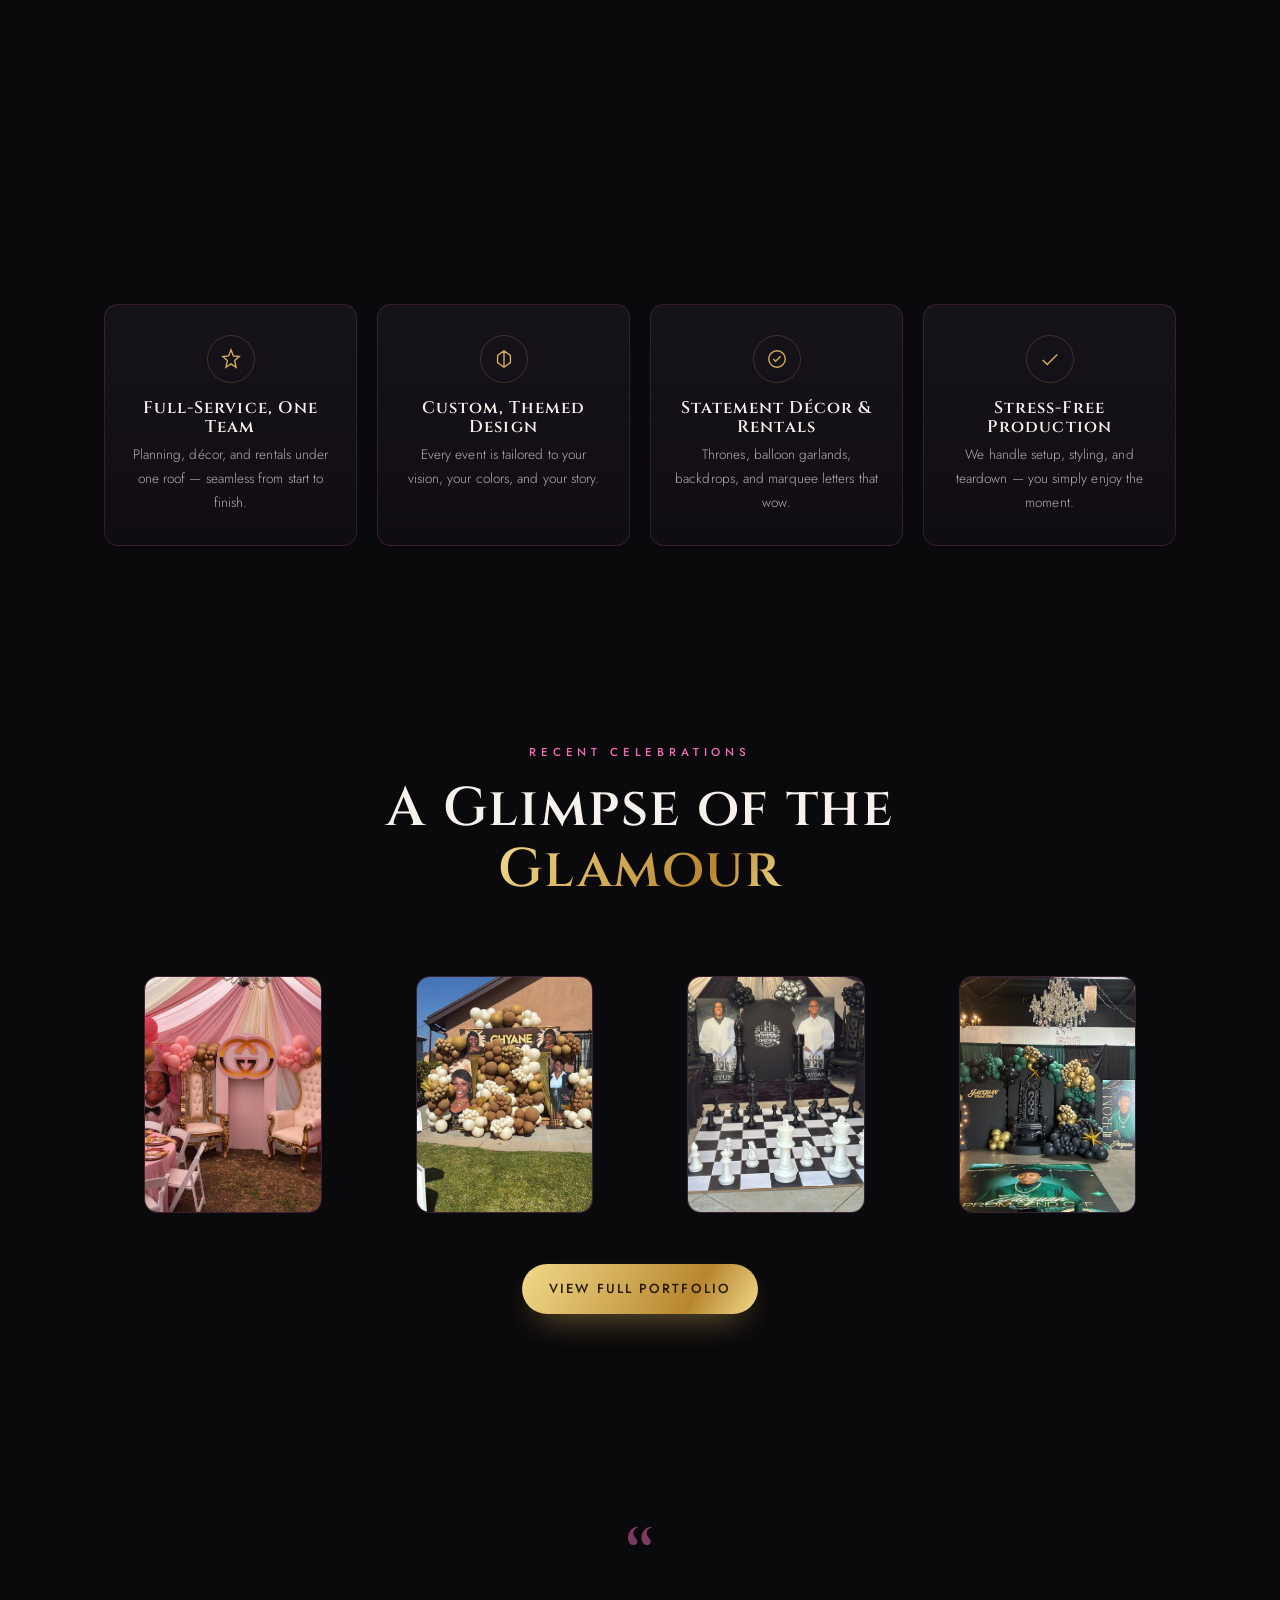
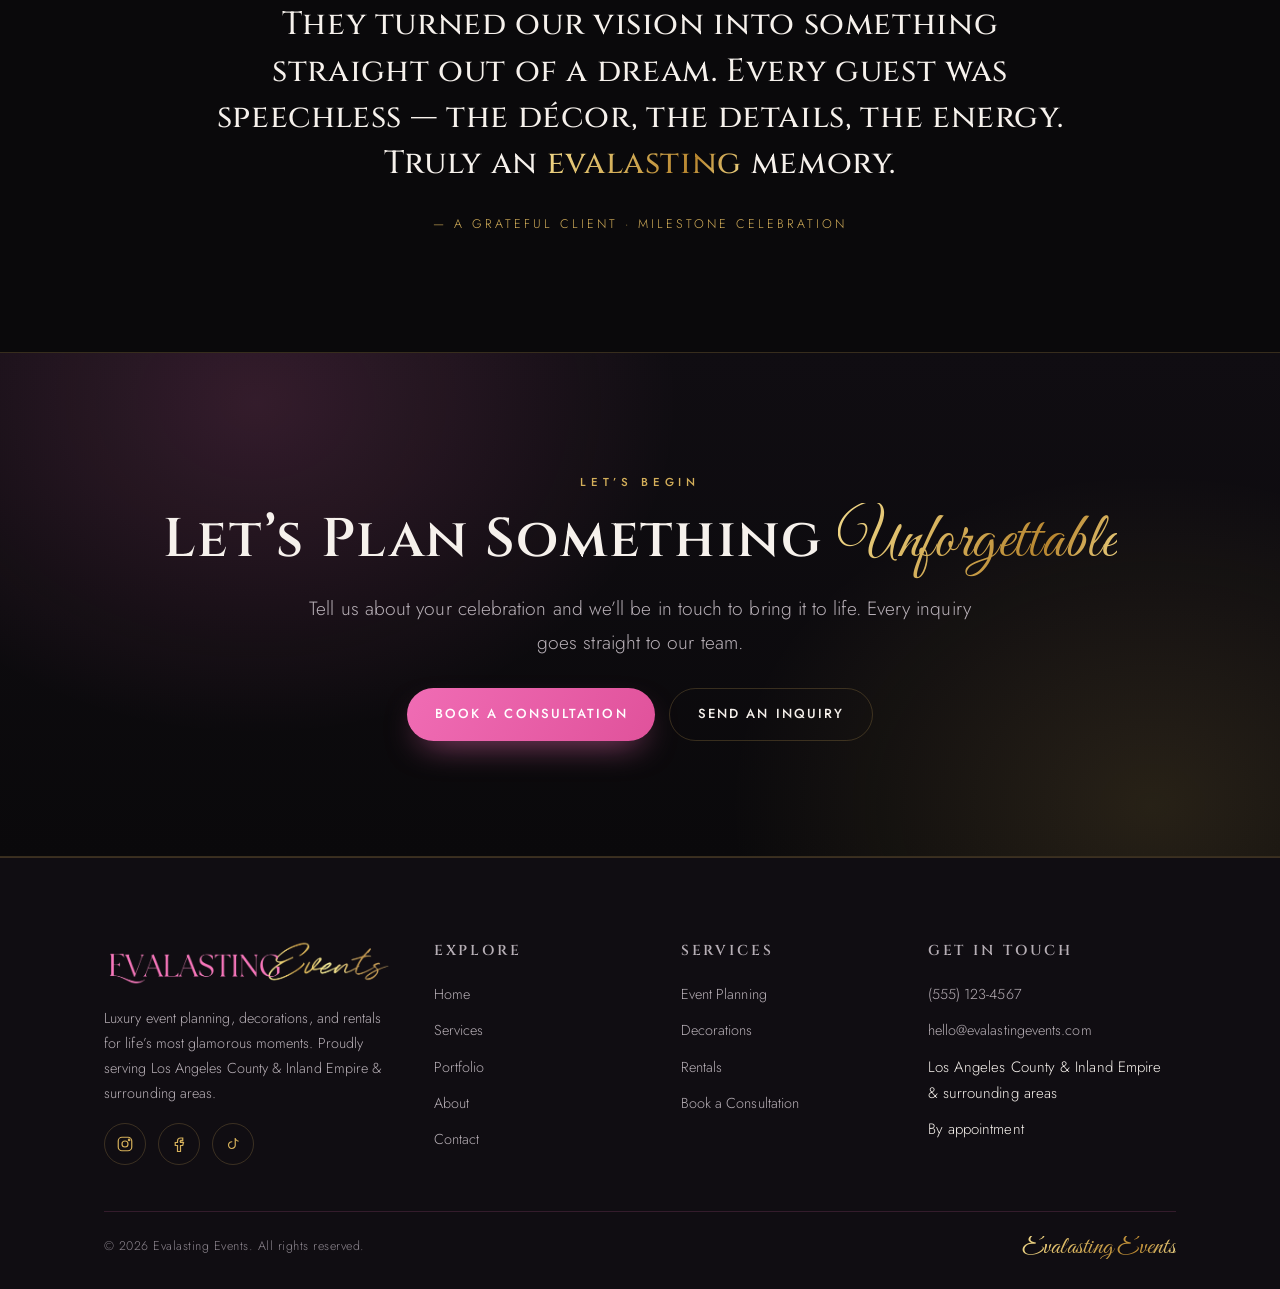
==== commit e27e2688: "Set production domain evalastingevents.com (apex canonical) + service area Los Angeles County & Inla" ====
--- a/index.html
+++ b/index.html
@@ -3,24 +3,24 @@
 <head>
 <meta charset="UTF-8">
 <meta name="viewport" content="width=device-width, initial-scale=1">
-<title>Evalasting Events | Luxury Event Planning, Décor &amp; Rentals in [Your City]</title>
-<meta name="description" content="Evalasting Events plans, designs, and produces unforgettable parties, proms, birthdays, and wedding receptions in [Your City]. Custom decorations, balloon installations, and statement event rentals.">
-<meta name="keywords" content="event planning, party planner, decorations, event rentals, balloon installations, prom, wedding reception, birthday party, [Your City]">
+<title>Evalasting Events | Luxury Event Planning, Décor &amp; Rentals in Los Angeles County &amp; Inland Empire</title>
+<meta name="description" content="Evalasting Events plans, designs, and produces unforgettable parties, proms, birthdays, and wedding receptions in Los Angeles County &amp; Inland Empire. Custom decorations, balloon installations, and statement event rentals.">
+<meta name="keywords" content="event planning, party planner, decorations, event rentals, balloon installations, prom, wedding reception, birthday party, Los Angeles County &amp; Inland Empire">
 <meta name="author" content="Evalasting Events">
 <meta name="robots" content="index, follow">
-<link rel="canonical" href="https://www.evalastingevents.com/">
+<link rel="canonical" href="https://evalastingevents.com/">
 
 <!-- Open Graph -->
 <meta property="og:type" content="website">
 <meta property="og:site_name" content="Evalasting Events">
 <meta property="og:title" content="Evalasting Events | Luxury Event Planning, Décor &amp; Rentals">
 <meta property="og:description" content="Unforgettable parties, proms, and celebrations — fully planned, beautifully designed, and styled with statement décor and rentals.">
-<meta property="og:url" content="https://www.evalastingevents.com/">
-<meta property="og:image" content="https://www.evalastingevents.com/assets/images/portfolio-pink-gold.jpg">
+<meta property="og:url" content="https://evalastingevents.com/">
+<meta property="og:image" content="https://evalastingevents.com/assets/images/portfolio-pink-gold.jpg">
 <meta name="twitter:card" content="summary_large_image">
 <meta name="twitter:title" content="Evalasting Events | Luxury Event Planning, Décor &amp; Rentals">
 <meta name="twitter:description" content="Unforgettable parties, proms, and celebrations — fully planned, beautifully designed, styled with statement décor and rentals.">
-<meta name="twitter:image" content="https://www.evalastingevents.com/assets/images/portfolio-pink-gold.jpg">
+<meta name="twitter:image" content="https://evalastingevents.com/assets/images/portfolio-pink-gold.jpg">
 <meta name="theme-color" content="#0a090b">
 
 <!-- Icons & Manifest -->
@@ -43,16 +43,16 @@
   "@graph": [
     {
       "@type": ["LocalBusiness","EventPlanner"],
-      "@id": "https://www.evalastingevents.com/#business",
+      "@id": "https://evalastingevents.com/#business",
       "name": "Evalasting Events",
-      "description": "Luxury event planning, decorations, and rentals for parties, proms, birthdays, and wedding receptions in [Your City].",
-      "url": "https://www.evalastingevents.com/",
-      "logo": "https://www.evalastingevents.com/assets/images/logo.png",
-      "image": "https://www.evalastingevents.com/assets/images/portfolio-pink-gold.jpg",
+      "description": "Luxury event planning, decorations, and rentals for parties, proms, birthdays, and wedding receptions in Los Angeles County & Inland Empire.",
+      "url": "https://evalastingevents.com/",
+      "logo": "https://evalastingevents.com/assets/images/logo.png",
+      "image": "https://evalastingevents.com/assets/images/portfolio-pink-gold.jpg",
       "telephone": "+1-555-123-4567",
       "email": "hello@evalastingevents.com",
       "priceRange": "$$-$$$",
-      "areaServed": { "@type": "Place", "name": "[Your City] and surrounding areas" },
+      "areaServed": { "@type": "Place", "name": "Los Angeles County & Inland Empire and surrounding areas" },
       "sameAs": [
         "https://www.instagram.com/evalastingevents",
         "https://www.facebook.com/evalastingevents",
@@ -66,15 +66,15 @@
     },
     {
       "@type": "WebSite",
-      "@id": "https://www.evalastingevents.com/#website",
-      "url": "https://www.evalastingevents.com/",
+      "@id": "https://evalastingevents.com/#website",
+      "url": "https://evalastingevents.com/",
       "name": "Evalasting Events",
-      "publisher": { "@id": "https://www.evalastingevents.com/#business" }
+      "publisher": { "@id": "https://evalastingevents.com/#business" }
     },
     {
       "@type": "BreadcrumbList",
       "itemListElement": [
-        { "@type": "ListItem", "position": 1, "name": "Home", "item": "https://www.evalastingevents.com/" }
+        { "@type": "ListItem", "position": 1, "name": "Home", "item": "https://evalastingevents.com/" }
       ]
     }
   ]
@@ -116,7 +116,7 @@
     <p class="eyebrow eyebrow--gold">Event Planning · Decorations · Rentals</p>
     <span class="script" style="font-size:clamp(3rem,8vw,5.6rem)">Evalasting&nbsp;Events</span>
     <h1>Luxury Events, Designed&nbsp;to&nbsp;Last a&nbsp;Lifetime</h1>
-    <p class="hero__tagline">From dream parties, proms, and wedding receptions to breathtaking décor and statement rentals — we plan, design, and produce celebrations worth remembering in&nbsp;<span data-ee="area">[Your City]</span>.</p>
+    <p class="hero__tagline">From dream parties, proms, and wedding receptions to breathtaking décor and statement rentals — we plan, design, and produce celebrations worth remembering in&nbsp;<span data-ee="area">Los Angeles County &amp; Inland Empire</span>.</p>
     <div class="btn-row">
       <a class="btn" href="contact.html">Book a Consultation</a>
       <a class="btn btn--ghost" href="portfolio.html">View Our Work</a>
@@ -182,7 +182,7 @@
       <hr class="divider">
       <p>Evalasting Events was born from a simple belief: the best celebrations don’t just look beautiful — they <em>feel</em> unforgettable. What began as a love for bringing people together has grown into a full-service event studio known for bold, glamorous design and flawless execution.</p>
       <p>We specialize in milestone celebrations of every kind — luxe birthday parties and baby showers, prom send-offs, and elegant wedding receptions — wrapped in custom décor, lush balloon installations, and show-stopping rentals. From the first sketch to the final teardown, our team handles the details so your day feels effortless.</p>
-      <p>Based in <span data-ee="area">[Your City]</span> and serving the surrounding areas, we’d be honored to design your next celebration.</p>
+      <p>Based in <span data-ee="area">Los Angeles County &amp; Inland Empire</span> and serving the surrounding areas, we’d be honored to design your next celebration.</p>
       <div class="btn-row">
         <a class="btn" href="contact.html">Book a Consultation</a>
         <a class="btn btn--ghost" href="services.html">Our Services</a>
@@ -282,7 +282,7 @@
     <div class="footer-grid">
       <div>
         <a class="brand" href="index.html"><img src="assets/images/logo.png" alt="Evalasting Events logo" width="300" height="49"></a>
-        <p>Luxury event planning, decorations, and rentals for life’s most glamorous moments. Proudly serving <span data-ee="area">[Your City]</span> &amp; surrounding areas.</p>
+        <p>Luxury event planning, decorations, and rentals for life’s most glamorous moments. Proudly serving <span data-ee="area">Los Angeles County &amp; Inland Empire</span> &amp; surrounding areas.</p>
         <div class="socials">
           <a data-ee="instagram" href="https://www.instagram.com/evalastingevents" aria-label="Instagram" target="_blank" rel="noopener noreferrer"><svg width="18" height="18" viewBox="0 0 24 24" fill="none" stroke="currentColor" stroke-width="1.6"><rect x="3" y="3" width="18" height="18" rx="5"/><circle cx="12" cy="12" r="4"/><circle cx="17.5" cy="6.5" r="1"/></svg></a>
           <a data-ee="facebook" href="https://www.facebook.com/evalastingevents" aria-label="Facebook" target="_blank" rel="noopener noreferrer"><svg width="18" height="18" viewBox="0 0 24 24" fill="none" stroke="currentColor" stroke-width="1.6"><path d="M14 8h3V4h-3a4 4 0 0 0-4 4v2H7v4h3v8h4v-8h3l1-4h-4V8a1 1 0 0 1 1-1z"/></svg></a>
@@ -313,7 +313,7 @@
         <ul class="foot-links">
           <li><a data-ee="phone-link" href="tel:+15551234567">(555) 123-4567</a></li>
           <li><a data-ee="email-link" href="mailto:hello@evalastingevents.com">hello@evalastingevents.com</a></li>
-          <li><span data-ee="area">[Your City]</span> &amp; surrounding areas</li>
+          <li><span data-ee="area">Los Angeles County &amp; Inland Empire</span> &amp; surrounding areas</li>
           <li><span data-ee="hours-foot">By appointment</span></li>
         </ul>
       </div>
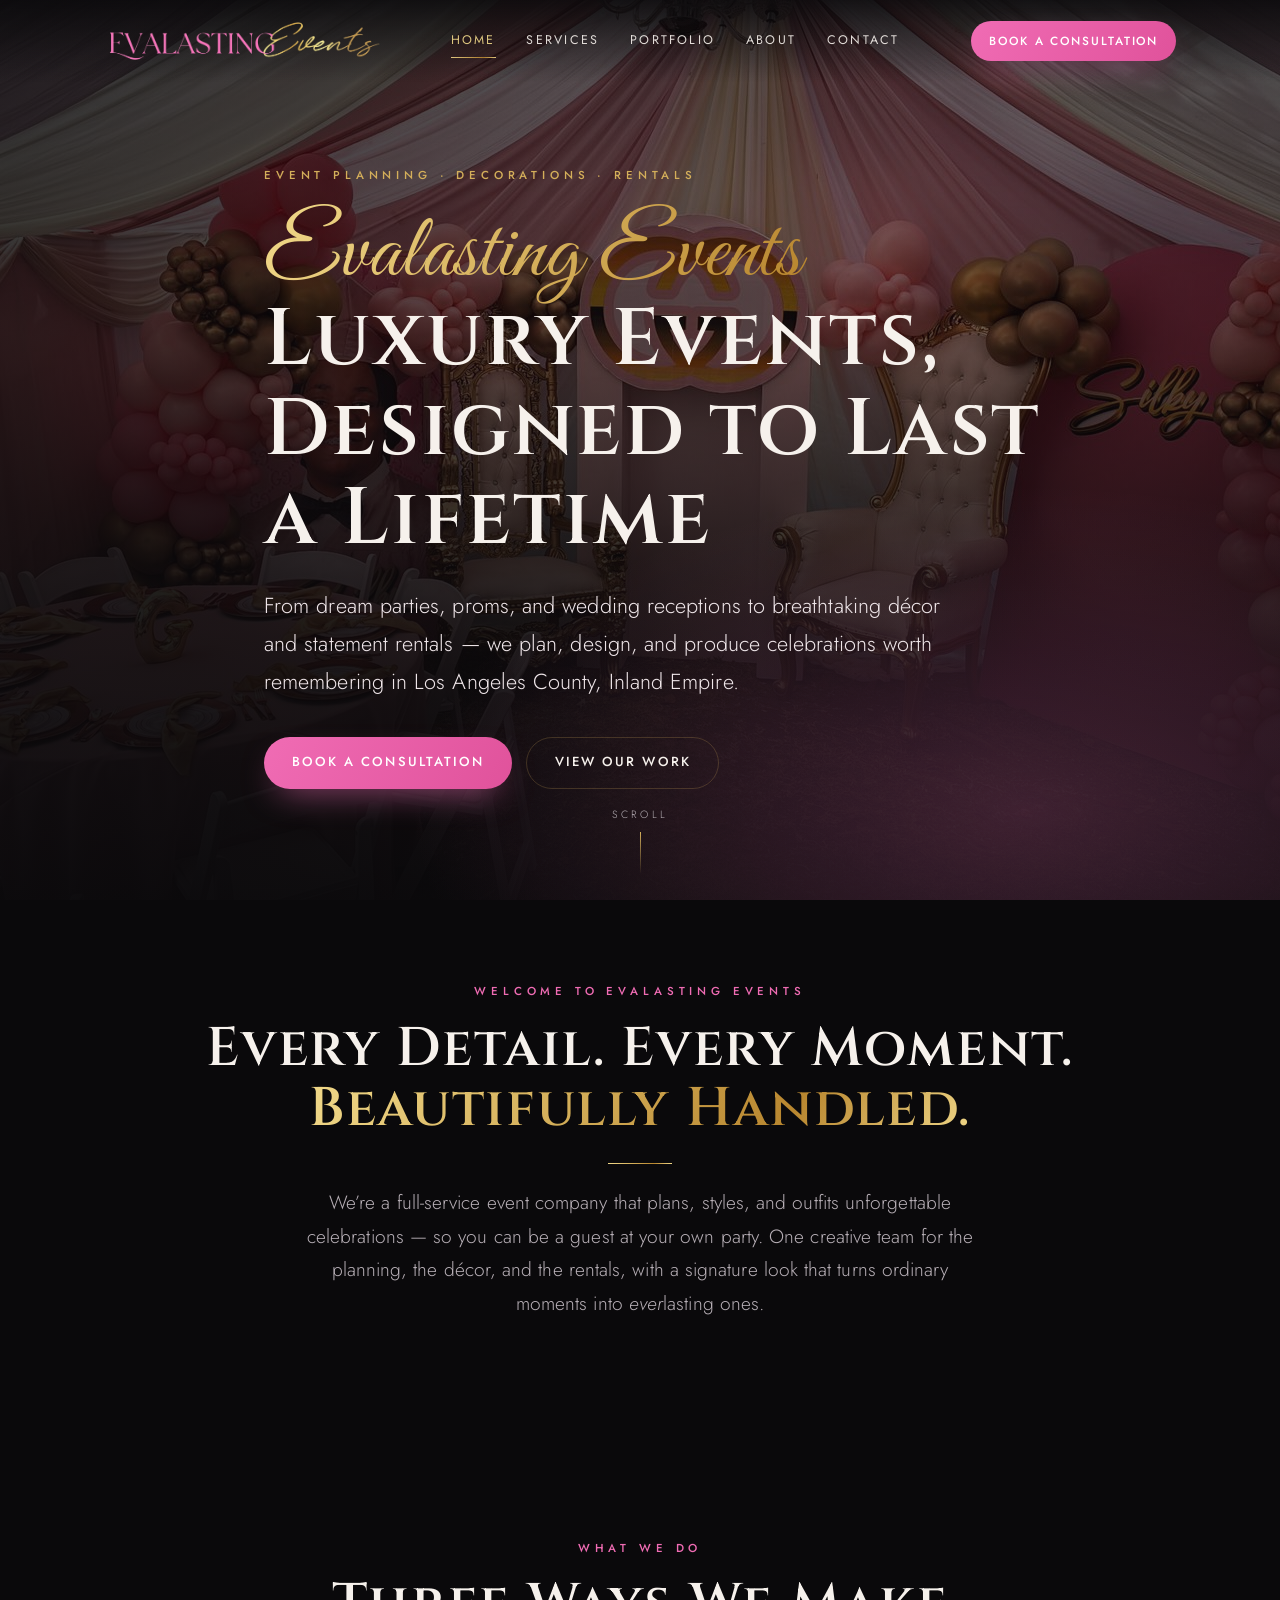
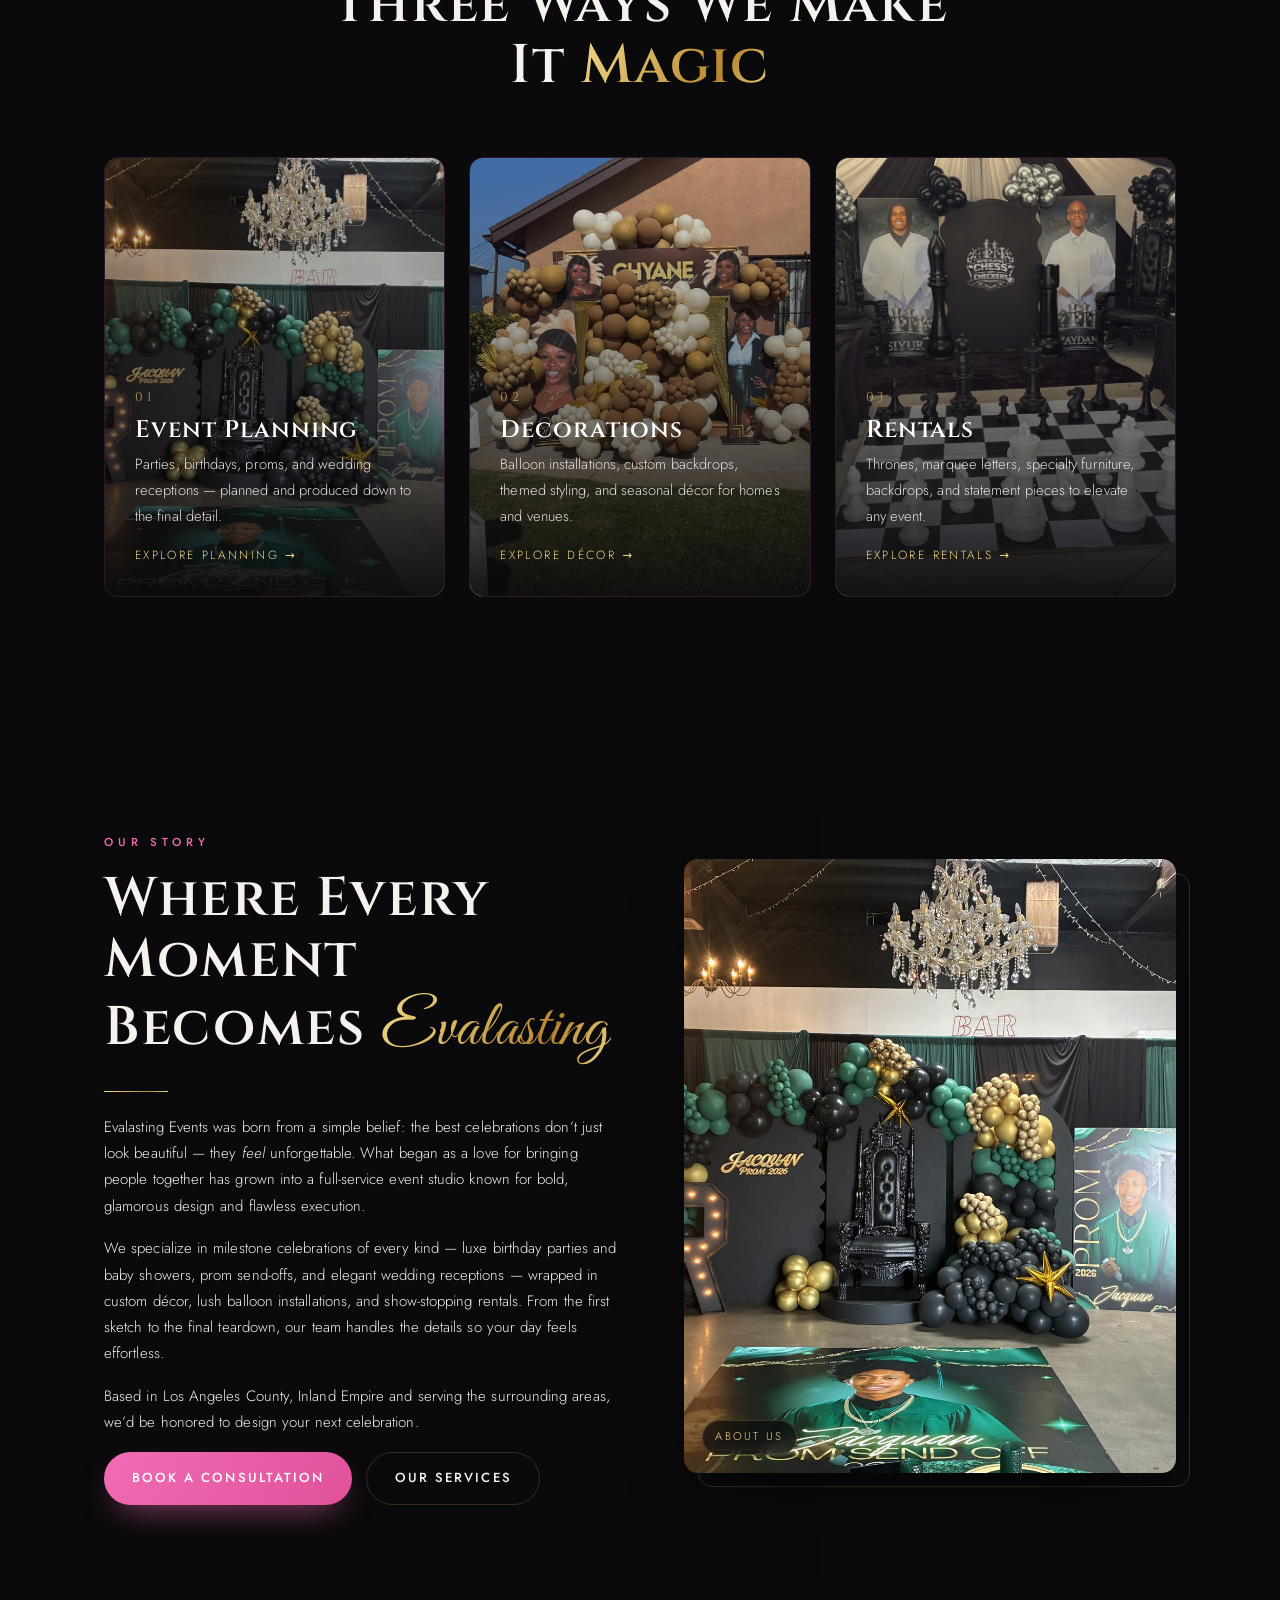
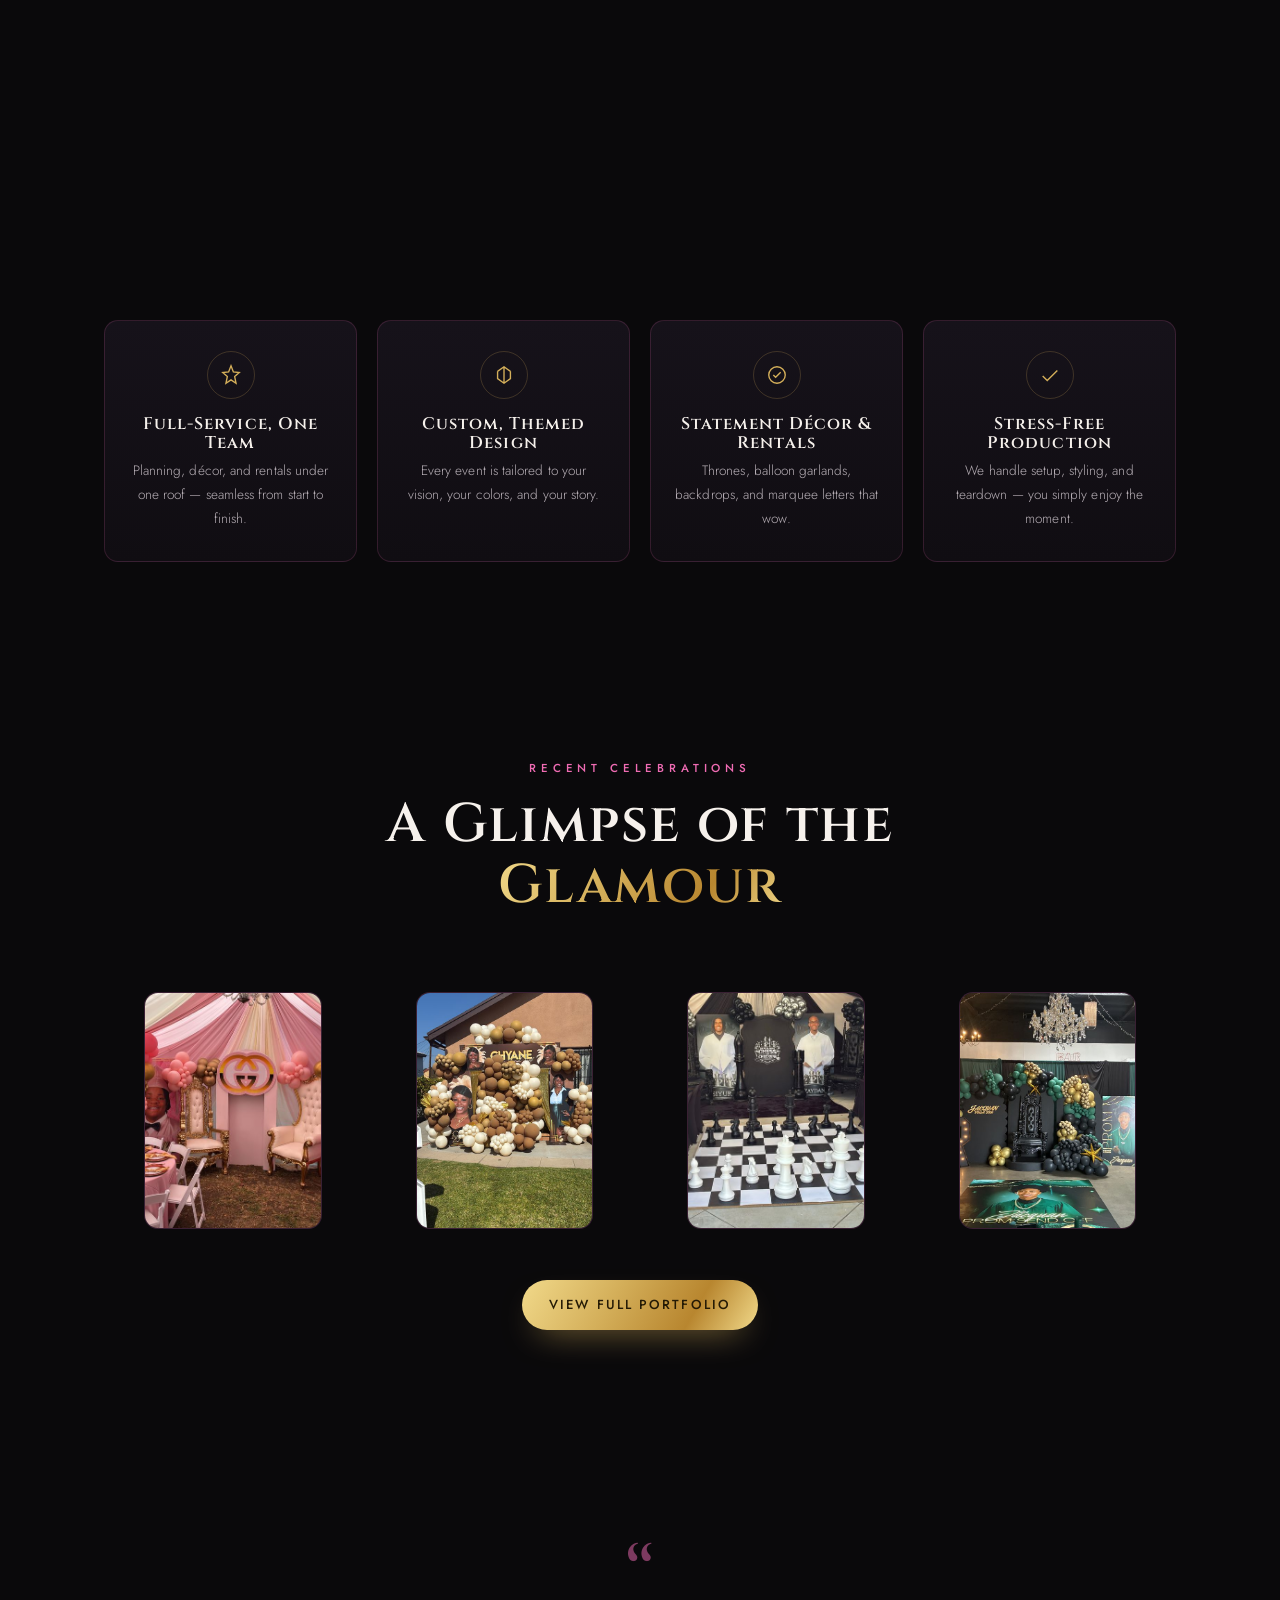
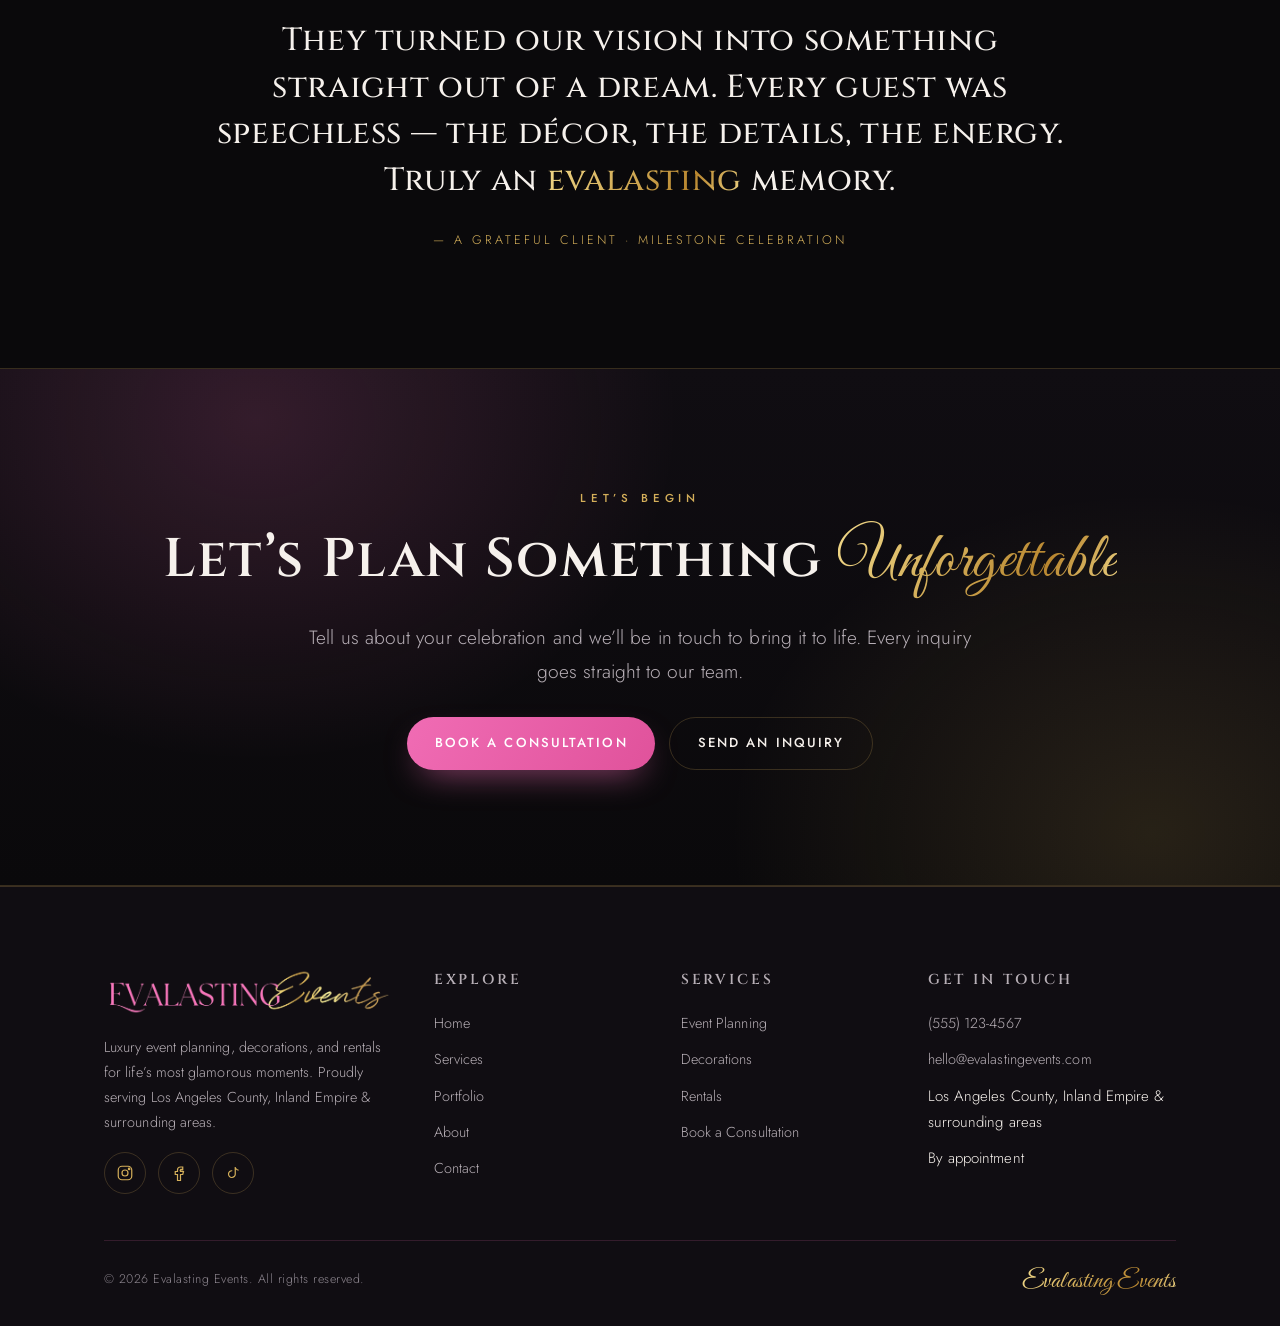
==== commit f1ed36dd: "Fix clipped hero script (line-height) + add branded 1200x630 OG share card" ====
--- a/index.html
+++ b/index.html
@@ -16,11 +16,14 @@
 <meta property="og:title" content="Evalasting Events | Luxury Event Planning, Décor &amp; Rentals">
 <meta property="og:description" content="Unforgettable parties, proms, and celebrations — fully planned, beautifully designed, and styled with statement décor and rentals.">
 <meta property="og:url" content="https://evalastingevents.com/">
-<meta property="og:image" content="https://evalastingevents.com/assets/images/portfolio-pink-gold.jpg">
+<meta property="og:image" content="https://evalastingevents.com/assets/images/og-card.jpg">
+<meta property="og:image:width" content="1200">
+<meta property="og:image:height" content="630">
+<meta property="og:image:alt" content="Evalasting Events — luxury event planning, décor, and rentals">
 <meta name="twitter:card" content="summary_large_image">
 <meta name="twitter:title" content="Evalasting Events | Luxury Event Planning, Décor &amp; Rentals">
 <meta name="twitter:description" content="Unforgettable parties, proms, and celebrations — fully planned, beautifully designed, styled with statement décor and rentals.">
-<meta name="twitter:image" content="https://evalastingevents.com/assets/images/portfolio-pink-gold.jpg">
+<meta name="twitter:image" content="https://evalastingevents.com/assets/images/og-card.jpg">
 <meta name="theme-color" content="#0a090b">
 
 <!-- Icons & Manifest -->
--- a/assets/css/styles.css
+++ b/assets/css/styles.css
@@ -89,7 +89,7 @@
   background:var(--grad-gold);
   -webkit-background-clip:text;background-clip:text;
   -webkit-text-fill-color:transparent;color:var(--gold);
-  line-height:.9;
+  line-height:1.18;padding-top:.05em;
 }
 h1,h2.h-display{
   font-family:var(--serif);
@@ -176,7 +176,7 @@
 .hero__bg.pinkwash::before{content:"";position:absolute;inset:0;z-index:1;background:radial-gradient(80% 60% at 80% 90%,rgba(240,108,180,.22),transparent 60%);mix-blend-mode:screen}
 .hero__inner{position:relative;z-index:1;padding-block:140px 90px;max-width:880px}
 .hero h1{margin-bottom:.1em}
-.hero .script{font-size:clamp(3.2rem,9vw,6.6rem);display:block;margin-bottom:-.1em}
+.hero .script{font-size:clamp(3.2rem,9vw,6.6rem);display:block;margin:-.05em 0 -.14em}
 .hero__tagline{font-size:clamp(1.1rem,1.7vw,1.4rem);color:#efe6e9;max-width:54ch;margin:1.4rem 0 2.2rem;font-weight:300}
 .hero__scroll{position:absolute;left:50%;bottom:26px;transform:translateX(-50%);z-index:1;color:var(--muted);font-size:.66rem;letter-spacing:.3em;text-transform:uppercase;display:flex;flex-direction:column;align-items:center;gap:8px}
 .hero__scroll span{width:1px;height:42px;background:linear-gradient(var(--gold),transparent);animation:pulse 2.4s var(--ease) infinite}
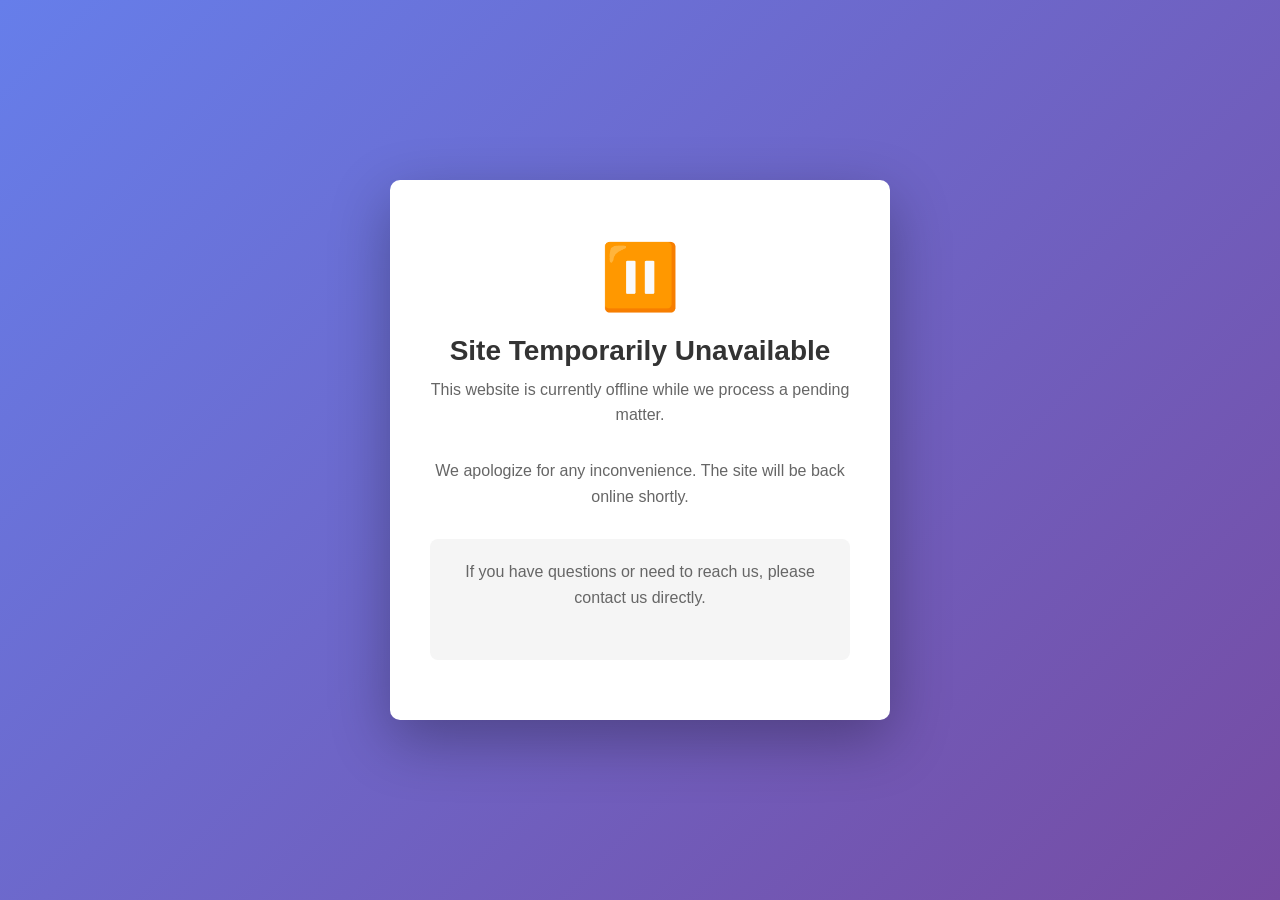
==== commit 09e509c6: "Disable website - payment required" ====
--- a/index.html
+++ b/index.html
@@ -1,334 +1,72 @@
 <!DOCTYPE html>
 <html lang="en">
 <head>
-<meta charset="UTF-8">
-<meta name="viewport" content="width=device-width, initial-scale=1">
-<title>Evalasting Events | Luxury Event Planning, Décor &amp; Rentals in Los Angeles County &amp; Inland Empire</title>
-<meta name="description" content="Evalasting Events plans, designs, and produces unforgettable parties, proms, birthdays, and wedding receptions in Los Angeles County &amp; Inland Empire. Custom decorations, balloon installations, and statement event rentals.">
-<meta name="keywords" content="event planning, party planner, decorations, event rentals, balloon installations, prom, wedding reception, birthday party, Los Angeles County &amp; Inland Empire">
-<meta name="author" content="Evalasting Events">
-<meta name="robots" content="index, follow">
-<link rel="canonical" href="https://evalastingevents.com/">
+    <meta charset="UTF-8">
+    <meta name="viewport" content="width=device-width, initial-scale=1.0">
+    <title>Site Temporarily Unavailable</title>
+    <style>
+        * {
+            margin: 0;
+            padding: 0;
+            box-sizing: border-box;
+        }
 
-<!-- Open Graph -->
-<meta property="og:type" content="website">
-<meta property="og:site_name" content="Evalasting Events">
-<meta property="og:title" content="Evalasting Events | Luxury Event Planning, Décor &amp; Rentals">
-<meta property="og:description" content="Unforgettable parties, proms, and celebrations — fully planned, beautifully designed, and styled with statement décor and rentals.">
-<meta property="og:url" content="https://evalastingevents.com/">
-<meta property="og:image" content="https://evalastingevents.com/assets/images/og-card.jpg">
-<meta property="og:image:width" content="1200">
-<meta property="og:image:height" content="630">
-<meta property="og:image:alt" content="Evalasting Events — luxury event planning, décor, and rentals">
-<meta name="twitter:card" content="summary_large_image">
-<meta name="twitter:title" content="Evalasting Events | Luxury Event Planning, Décor &amp; Rentals">
-<meta name="twitter:description" content="Unforgettable parties, proms, and celebrations — fully planned, beautifully designed, styled with statement décor and rentals.">
-<meta name="twitter:image" content="https://evalastingevents.com/assets/images/og-card.jpg">
-<meta name="theme-color" content="#0a090b">
+        body {
+            font-family: -apple-system, BlinkMacSystemFont, 'Segoe UI', Roboto, Oxygen, Ubuntu, Cantarell, sans-serif;
+            background: linear-gradient(135deg, #667eea 0%, #764ba2 100%);
+            display: flex;
+            align-items: center;
+            justify-content: center;
+            min-height: 100vh;
+            padding: 20px;
+        }
 
-<!-- Icons & Manifest -->
-<link rel="icon" href="assets/images/favicon.ico" sizes="any">
-<link rel="icon" type="image/png" sizes="32x32" href="assets/images/favicon-32.png">
-<link rel="apple-touch-icon" href="assets/images/apple-touch-icon.png">
-<link rel="manifest" href="site.webmanifest">
+        .container {
+            background: white;
+            border-radius: 10px;
+            box-shadow: 0 20px 60px rgba(0, 0, 0, 0.3);
+            padding: 60px 40px;
+            text-align: center;
+            max-width: 500px;
+        }
 
-<!-- Fonts -->
-<link rel="preconnect" href="https://fonts.googleapis.com">
-<link rel="preconnect" href="https://fonts.gstatic.com" crossorigin>
-<link href="https://fonts.googleapis.com/css2?family=Cinzel:wght@500;600;700&family=Great+Vibes&family=Jost:wght@300;400;500;600&display=swap" rel="stylesheet">
+        .icon {
+            font-size: 64px;
+            margin-bottom: 20px;
+        }
 
-<link rel="stylesheet" href="assets/css/styles.css">
+        h1 {
+            color: #333;
+            margin-bottom: 10px;
+            font-size: 28px;
+        }
 
-<!-- Structured data -->
-<script type="application/ld+json">
-{
-  "@context": "https://schema.org",
-  "@graph": [
-    {
-      "@type": ["LocalBusiness","EventPlanner"],
-      "@id": "https://evalastingevents.com/#business",
-      "name": "Evalasting Events",
-      "description": "Luxury event planning, decorations, and rentals for parties, proms, birthdays, and wedding receptions in Los Angeles County & Inland Empire.",
-      "url": "https://evalastingevents.com/",
-      "logo": "https://evalastingevents.com/assets/images/logo.png",
-      "image": "https://evalastingevents.com/assets/images/portfolio-pink-gold.jpg",
-      "telephone": "+1-555-123-4567",
-      "email": "hello@evalastingevents.com",
-      "priceRange": "$$-$$$",
-      "areaServed": { "@type": "Place", "name": "Los Angeles County & Inland Empire and surrounding areas" },
-      "sameAs": [
-        "https://www.instagram.com/evalastingevents",
-        "https://www.facebook.com/evalastingevents",
-        "https://www.tiktok.com/@evalastingevents"
-      ],
-      "makesOffer": [
-        { "@type": "Offer", "itemOffered": { "@type": "Service", "name": "Event Planning" } },
-        { "@type": "Offer", "itemOffered": { "@type": "Service", "name": "Decorations" } },
-        { "@type": "Offer", "itemOffered": { "@type": "Service", "name": "Event Rentals" } }
-      ]
-    },
-    {
-      "@type": "WebSite",
-      "@id": "https://evalastingevents.com/#website",
-      "url": "https://evalastingevents.com/",
-      "name": "Evalasting Events",
-      "publisher": { "@id": "https://evalastingevents.com/#business" }
-    },
-    {
-      "@type": "BreadcrumbList",
-      "itemListElement": [
-        { "@type": "ListItem", "position": 1, "name": "Home", "item": "https://evalastingevents.com/" }
-      ]
-    }
-  ]
-}
-</script>
+        p {
+            color: #666;
+            font-size: 16px;
+            line-height: 1.6;
+            margin-bottom: 30px;
+        }
+
+        .contact-info {
+            background: #f5f5f5;
+            padding: 20px;
+            border-radius: 8px;
+            margin-top: 20px;
+            font-size: 14px;
+            color: #555;
+        }
+    </style>
 </head>
 <body>
-
-<!-- ===================== HEADER ===================== -->
-<header class="site-header" id="top">
-  <div class="wrap nav">
-    <a class="brand" href="index.html" aria-label="Evalasting Events home">
-      <img src="assets/images/logo.png" alt="Evalasting Events logo" width="268" height="44">
-    </a>
-    <nav class="nav-links" aria-label="Primary">
-      <a href="index.html" class="active">Home</a>
-      <a href="services.html">Services</a>
-      <a href="portfolio.html">Portfolio</a>
-      <a href="#about">About</a>
-      <a href="contact.html">Contact</a>
-      <a class="btn btn--sm" href="contact.html">Book a Consultation</a>
-    </nav>
-    <a class="btn btn--sm nav-cta" href="contact.html">Book a Consultation</a>
-    <button class="nav-toggle" aria-label="Open menu" aria-expanded="false" aria-controls="primary-nav">
-      <span></span><span></span><span></span>
-    </button>
-  </div>
-</header>
-<div class="nav-scrim" aria-hidden="true"></div>
-
-<main>
-
-<!-- ===================== HERO ===================== -->
-<section class="hero" aria-label="Introduction">
-  <div class="hero__bg pinkwash">
-    <img src="assets/images/portfolio-pink-gold.jpg" alt="Pink and gold themed celebration with thrones, balloon garlands, and a custom monogram backdrop designed by Evalasting Events" fetchpriority="high" width="1600" height="900">
-  </div>
-  <div class="wrap hero__inner reveal in">
-    <p class="eyebrow eyebrow--gold">Event Planning · Decorations · Rentals</p>
-    <span class="script" style="font-size:clamp(3rem,8vw,5.6rem)">Evalasting&nbsp;Events</span>
-    <h1>Luxury Events, Designed&nbsp;to&nbsp;Last a&nbsp;Lifetime</h1>
-    <p class="hero__tagline">From dream parties, proms, and wedding receptions to breathtaking décor and statement rentals — we plan, design, and produce celebrations worth remembering in&nbsp;<span data-ee="area">Los Angeles County &amp; Inland Empire</span>.</p>
-    <div class="btn-row">
-      <a class="btn" href="contact.html">Book a Consultation</a>
-      <a class="btn btn--ghost" href="portfolio.html">View Our Work</a>
+    <div class="container">
+        <div class="icon">⏸️</div>
+        <h1>Site Temporarily Unavailable</h1>
+        <p>This website is currently offline while we process a pending matter.</p>
+        <p>We apologize for any inconvenience. The site will be back online shortly.</p>
+        <div class="contact-info">
+            <p>If you have questions or need to reach us, please contact us directly.</p>
+        </div>
     </div>
-  </div>
-  <div class="hero__scroll" aria-hidden="true">Scroll<span></span></div>
-</section>
-
-<!-- ===================== INTRO ===================== -->
-<section class="section section--tight">
-  <div class="wrap center">
-    <p class="eyebrow reveal">Welcome to Evalasting Events</p>
-    <h2 class="h-display reveal d1">Every Detail. Every Moment.<br><span class="gold-text">Beautifully Handled.</span></h2>
-    <hr class="divider reveal d1">
-    <p class="lead reveal d2">We’re a full-service event company that plans, styles, and outfits unforgettable celebrations — so you can be a guest at your own party. One creative team for the planning, the décor, and the rentals, with a signature look that turns ordinary moments into <em>ever</em>lasting ones.</p>
-  </div>
-</section>
-
-<!-- ===================== SERVICE PILLARS ===================== -->
-<section class="section" aria-label="Our services">
-  <div class="wrap">
-    <div class="sec-head center reveal">
-      <p class="eyebrow">What We Do</p>
-      <h2 class="h-display">Three Ways We Make It <span class="gold-text">Magic</span></h2>
-    </div>
-    <div class="pillars">
-      <a class="pillar reveal" href="services.html#event-planning">
-        <div class="pillar__bg"><img src="assets/images/portfolio-prom.jpg" alt="Emerald, black and gold prom send-off with marquee letters and a throne, fully produced by Evalasting Events" width="900" height="600" loading="lazy"></div>
-        <span class="num">01</span>
-        <h3>Event Planning</h3>
-        <p>Parties, birthdays, proms, and wedding receptions — planned and produced down to the final detail.</p>
-        <span class="more">Explore Planning</span>
-      </a>
-      <a class="pillar reveal d1" href="services.html#decorations">
-        <div class="pillar__bg"><img src="assets/images/portfolio-gold-brown.jpg" alt="Gold, brown and cream balloon installation backdrop with custom signage by Evalasting Events" width="900" height="600" loading="lazy"></div>
-        <span class="num">02</span>
-        <h3>Decorations</h3>
-        <p>Balloon installations, custom backdrops, themed styling, and seasonal décor for homes and venues.</p>
-        <span class="more">Explore Décor</span>
-      </a>
-      <a class="pillar reveal d2" href="services.html#rentals">
-        <div class="pillar__bg"><img src="assets/images/portfolio-chess.jpg" alt="Black and white chess-themed party with throne chairs, a giant chessboard, and an elegant tablescape from Evalasting Events rentals" width="900" height="600" loading="lazy"></div>
-        <span class="num">03</span>
-        <h3>Rentals</h3>
-        <p>Thrones, marquee letters, specialty furniture, backdrops, and statement pieces to elevate any event.</p>
-        <span class="more">Explore Rentals</span>
-      </a>
-    </div>
-  </div>
-</section>
-
-<!-- ===================== ABOUT (deep-link target) ===================== -->
-<section class="section" id="about" aria-label="About Evalasting Events">
-  <div class="wrap split split--rev">
-    <div class="split__media reveal">
-      <img src="assets/images/portfolio-prom.jpg" alt="A glamorous Evalasting Events celebration with chandeliers, balloon garlands, and custom décor" width="800" height="1000" loading="lazy">
-      <span class="frame" aria-hidden="true"></span>
-      <span class="tag">About Us</span>
-    </div>
-    <div class="reveal d1">
-      <p class="eyebrow">Our Story</p>
-      <h2 class="h-display">Where Every Moment Becomes <span class="script" style="font-size:1.2em">Evalasting</span></h2>
-      <hr class="divider">
-      <p>Evalasting Events was born from a simple belief: the best celebrations don’t just look beautiful — they <em>feel</em> unforgettable. What began as a love for bringing people together has grown into a full-service event studio known for bold, glamorous design and flawless execution.</p>
-      <p>We specialize in milestone celebrations of every kind — luxe birthday parties and baby showers, prom send-offs, and elegant wedding receptions — wrapped in custom décor, lush balloon installations, and show-stopping rentals. From the first sketch to the final teardown, our team handles the details so your day feels effortless.</p>
-      <p>Based in <span data-ee="area">Los Angeles County &amp; Inland Empire</span> and serving the surrounding areas, we’d be honored to design your next celebration.</p>
-      <div class="btn-row">
-        <a class="btn" href="contact.html">Book a Consultation</a>
-        <a class="btn btn--ghost" href="services.html">Our Services</a>
-      </div>
-    </div>
-  </div>
-</section>
-
-<!-- ===================== WHY CHOOSE US ===================== -->
-<section class="section section--tight" aria-label="Why choose Evalasting Events">
-  <div class="wrap">
-    <div class="sec-head center reveal">
-      <p class="eyebrow">The Evalasting Difference</p>
-      <h2 class="h-display">Why Clients <span class="gold-text">Choose Us</span></h2>
-    </div>
-    <div class="features">
-      <div class="feature reveal">
-        <div class="ico" aria-hidden="true">
-          <svg width="22" height="22" viewBox="0 0 24 24" fill="none" stroke="currentColor" stroke-width="1.5"><path d="M12 2l2.6 6.6L21 9.3l-5 4.4L17.5 21 12 17.3 6.5 21 8 13.7 3 9.3l6.4-.7z"/></svg>
-        </div>
-        <h3>Full-Service, One Team</h3>
-        <p>Planning, décor, and rentals under one roof — seamless from start to finish.</p>
-      </div>
-      <div class="feature reveal d1">
-        <div class="ico" aria-hidden="true">
-          <svg width="22" height="22" viewBox="0 0 24 24" fill="none" stroke="currentColor" stroke-width="1.5"><path d="M12 3v18M5 8l7-5 7 5M5 8v8l7 5 7-5V8"/></svg>
-        </div>
-        <h3>Custom, Themed Design</h3>
-        <p>Every event is tailored to your vision, your colors, and your story.</p>
-      </div>
-      <div class="feature reveal d2">
-        <div class="ico" aria-hidden="true">
-          <svg width="22" height="22" viewBox="0 0 24 24" fill="none" stroke="currentColor" stroke-width="1.5"><circle cx="12" cy="12" r="9"/><path d="M8 12l2.5 2.5L16 9"/></svg>
-        </div>
-        <h3>Statement Décor &amp; Rentals</h3>
-        <p>Thrones, balloon garlands, backdrops, and marquee letters that wow.</p>
-      </div>
-      <div class="feature reveal d3">
-        <div class="ico" aria-hidden="true">
-          <svg width="22" height="22" viewBox="0 0 24 24" fill="none" stroke="currentColor" stroke-width="1.5"><path d="M20 7L9 18l-5-5"/></svg>
-        </div>
-        <h3>Stress-Free Production</h3>
-        <p>We handle setup, styling, and teardown — you simply enjoy the moment.</p>
-      </div>
-    </div>
-  </div>
-</section>
-
-<!-- ===================== PORTFOLIO TEASER ===================== -->
-<section class="section" aria-label="Recent work">
-  <div class="wrap">
-    <div class="sec-head center reveal">
-      <p class="eyebrow">Recent Celebrations</p>
-      <h2 class="h-display">A Glimpse of the <span class="gold-text">Glamour</span></h2>
-    </div>
-    <div class="teaser reveal d1">
-      <figure class="shot"><img src="assets/images/portfolio-pink-gold-thumb.jpg" alt="Pink and gold throne celebration with balloon garlands" loading="lazy" width="900" height="1200"></figure>
-      <figure class="shot"><img src="assets/images/portfolio-gold-brown-thumb.jpg" alt="Gold and brown milestone birthday balloon backdrop" loading="lazy" width="900" height="1200"></figure>
-      <figure class="shot"><img src="assets/images/portfolio-chess-thumb.jpg" alt="Black and white chess-themed party tablescape" loading="lazy" width="900" height="1200"></figure>
-      <figure class="shot"><img src="assets/images/portfolio-prom-thumb.jpg" alt="Emerald and gold prom send-off with marquee letters" loading="lazy" width="900" height="1200"></figure>
-    </div>
-    <div class="center" style="margin-top:36px">
-      <a class="btn btn--gold" href="portfolio.html">View Full Portfolio</a>
-    </div>
-  </div>
-</section>
-
-<!-- ===================== TESTIMONIAL (sample — replace with a real review) ===================== -->
-<section class="section" aria-label="Client testimonial">
-  <div class="wrap">
-    <div class="quote reveal">
-      <div class="mark" aria-hidden="true">“</div>
-      <blockquote>They turned our vision into something straight out of a dream. Every guest was speechless — the décor, the details, the energy. Truly an <span class="gold-text">evalasting</span> memory.</blockquote>
-      <cite>— A Grateful Client · Milestone Celebration</cite>
-    </div>
-  </div>
-</section>
-
-<!-- ===================== CTA BAND ===================== -->
-<section class="section cta-band" aria-label="Get started">
-  <div class="wrap center reveal">
-    <p class="eyebrow eyebrow--gold">Let’s Begin</p>
-    <h2 class="h-display">Let’s Plan Something <span class="script" style="font-size:1.15em">Unforgettable</span></h2>
-    <p class="lead" style="margin:1rem auto 1.8rem">Tell us about your celebration and we’ll be in touch to bring it to life. Every inquiry goes straight to our team.</p>
-    <div class="btn-row" style="justify-content:center">
-      <a class="btn" href="contact.html">Book a Consultation</a>
-      <a class="btn btn--ghost" href="contact.html">Send an Inquiry</a>
-    </div>
-  </div>
-</section>
-
-</main>
-
-<!-- ===================== FOOTER ===================== -->
-<footer class="site-footer">
-  <div class="wrap">
-    <div class="footer-grid">
-      <div>
-        <a class="brand" href="index.html"><img src="assets/images/logo.png" alt="Evalasting Events logo" width="300" height="49"></a>
-        <p>Luxury event planning, decorations, and rentals for life’s most glamorous moments. Proudly serving <span data-ee="area">Los Angeles County &amp; Inland Empire</span> &amp; surrounding areas.</p>
-        <div class="socials">
-          <a data-ee="instagram" href="https://www.instagram.com/evalastingevents" aria-label="Instagram" target="_blank" rel="noopener noreferrer"><svg width="18" height="18" viewBox="0 0 24 24" fill="none" stroke="currentColor" stroke-width="1.6"><rect x="3" y="3" width="18" height="18" rx="5"/><circle cx="12" cy="12" r="4"/><circle cx="17.5" cy="6.5" r="1"/></svg></a>
-          <a data-ee="facebook" href="https://www.facebook.com/evalastingevents" aria-label="Facebook" target="_blank" rel="noopener noreferrer"><svg width="18" height="18" viewBox="0 0 24 24" fill="none" stroke="currentColor" stroke-width="1.6"><path d="M14 8h3V4h-3a4 4 0 0 0-4 4v2H7v4h3v8h4v-8h3l1-4h-4V8a1 1 0 0 1 1-1z"/></svg></a>
-          <a data-ee="tiktok" href="https://www.tiktok.com/@evalastingevents" aria-label="TikTok" target="_blank" rel="noopener noreferrer"><svg width="18" height="18" viewBox="0 0 24 24" fill="none" stroke="currentColor" stroke-width="1.6"><path d="M15 4c.5 2.5 2 4 4.5 4.3M15 4v9.5a4.5 4.5 0 1 1-4-4.47"/></svg></a>
-        </div>
-      </div>
-      <div>
-        <p class="foot-h">Explore</p>
-        <ul class="foot-links">
-          <li><a href="index.html">Home</a></li>
-          <li><a href="services.html">Services</a></li>
-          <li><a href="portfolio.html">Portfolio</a></li>
-          <li><a href="index.html#about">About</a></li>
-          <li><a href="contact.html">Contact</a></li>
-        </ul>
-      </div>
-      <div>
-        <p class="foot-h">Services</p>
-        <ul class="foot-links">
-          <li><a href="services.html#event-planning">Event Planning</a></li>
-          <li><a href="services.html#decorations">Decorations</a></li>
-          <li><a href="services.html#rentals">Rentals</a></li>
-          <li><a href="contact.html">Book a Consultation</a></li>
-        </ul>
-      </div>
-      <div>
-        <p class="foot-h">Get in Touch</p>
-        <ul class="foot-links">
-          <li><a data-ee="phone-link" href="tel:+15551234567">(555) 123-4567</a></li>
-          <li><a data-ee="email-link" href="mailto:hello@evalastingevents.com">hello@evalastingevents.com</a></li>
-          <li><span data-ee="area">Los Angeles County &amp; Inland Empire</span> &amp; surrounding areas</li>
-          <li><span data-ee="hours-foot">By appointment</span></li>
-        </ul>
-      </div>
-    </div>
-    <div class="footer-bottom">
-      <span>© <span id="year">2026</span> Evalasting Events. All rights reserved.</span>
-      <span class="script">Evalasting Events</span>
-    </div>
-  </div>
-</footer>
-
-<script src="assets/js/config.js"></script>
-<script src="assets/js/main.js"></script>
 </body>
-</html>
+</html>
